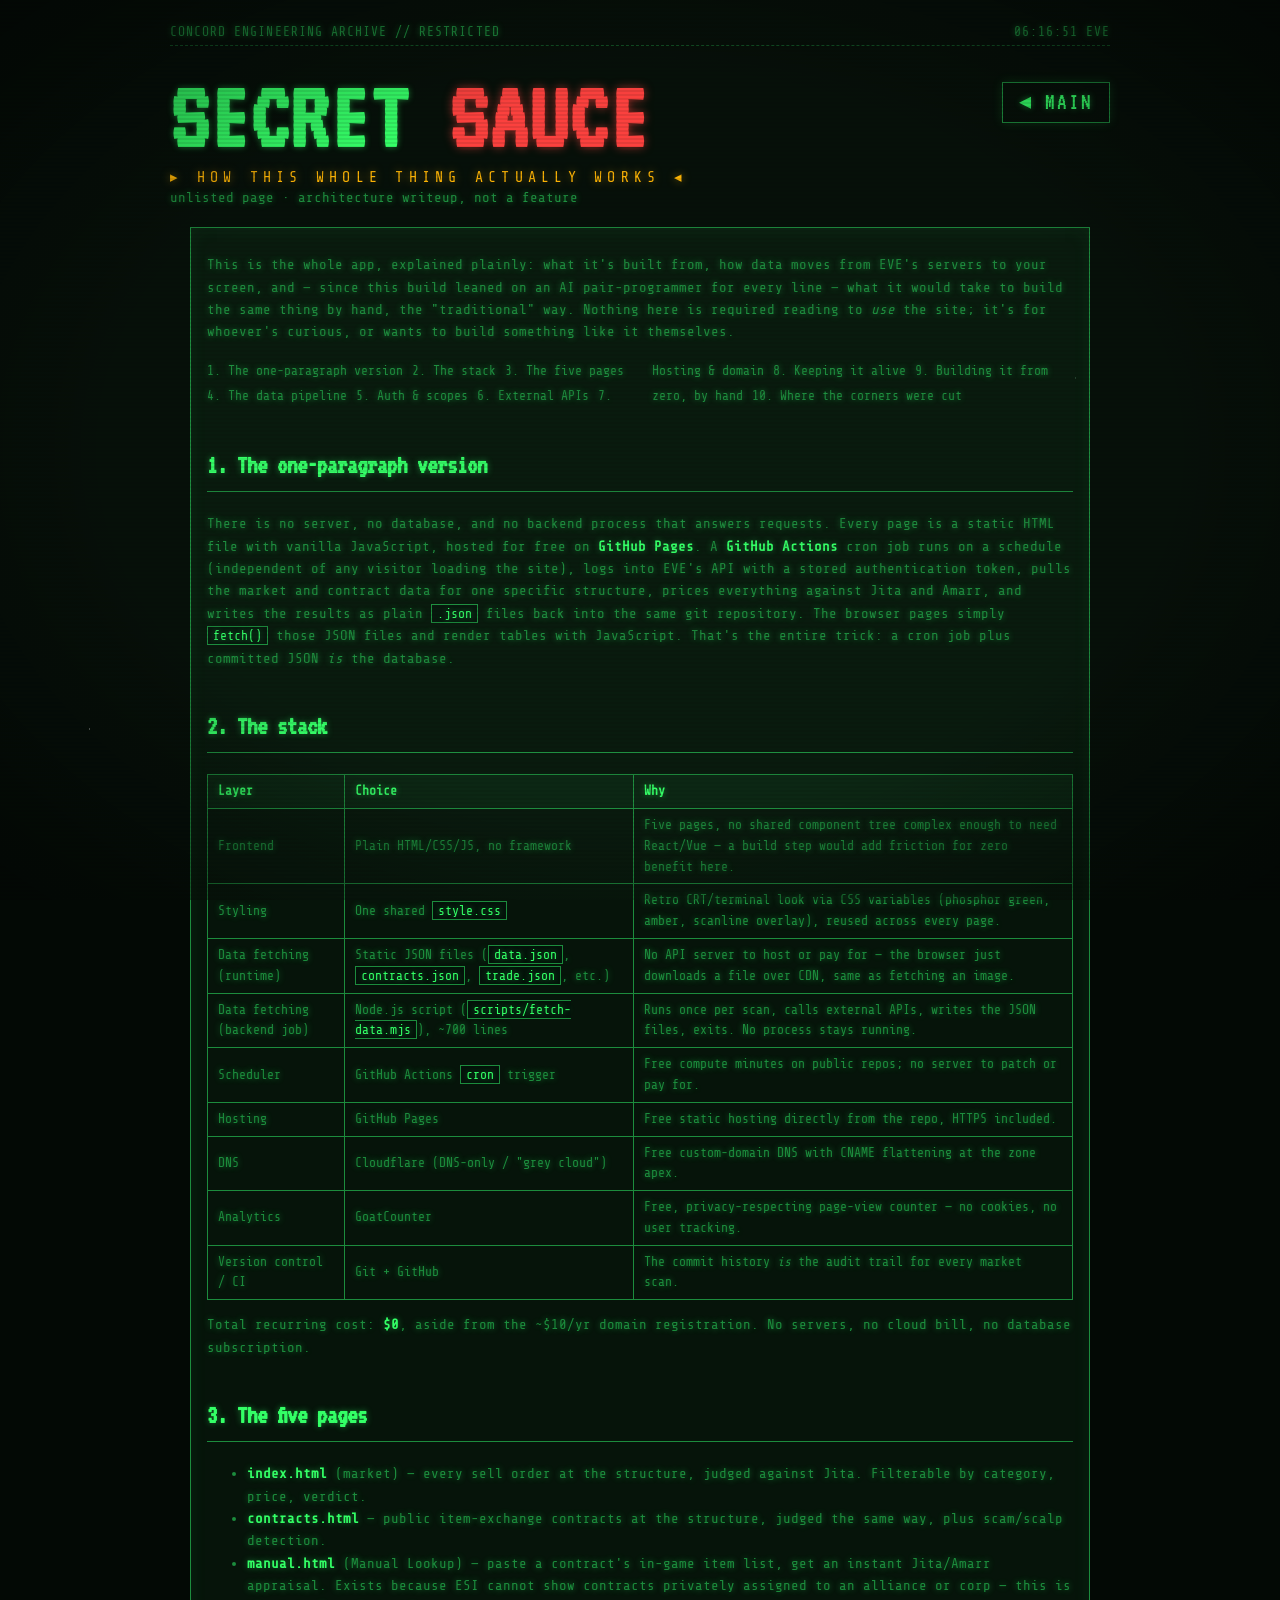
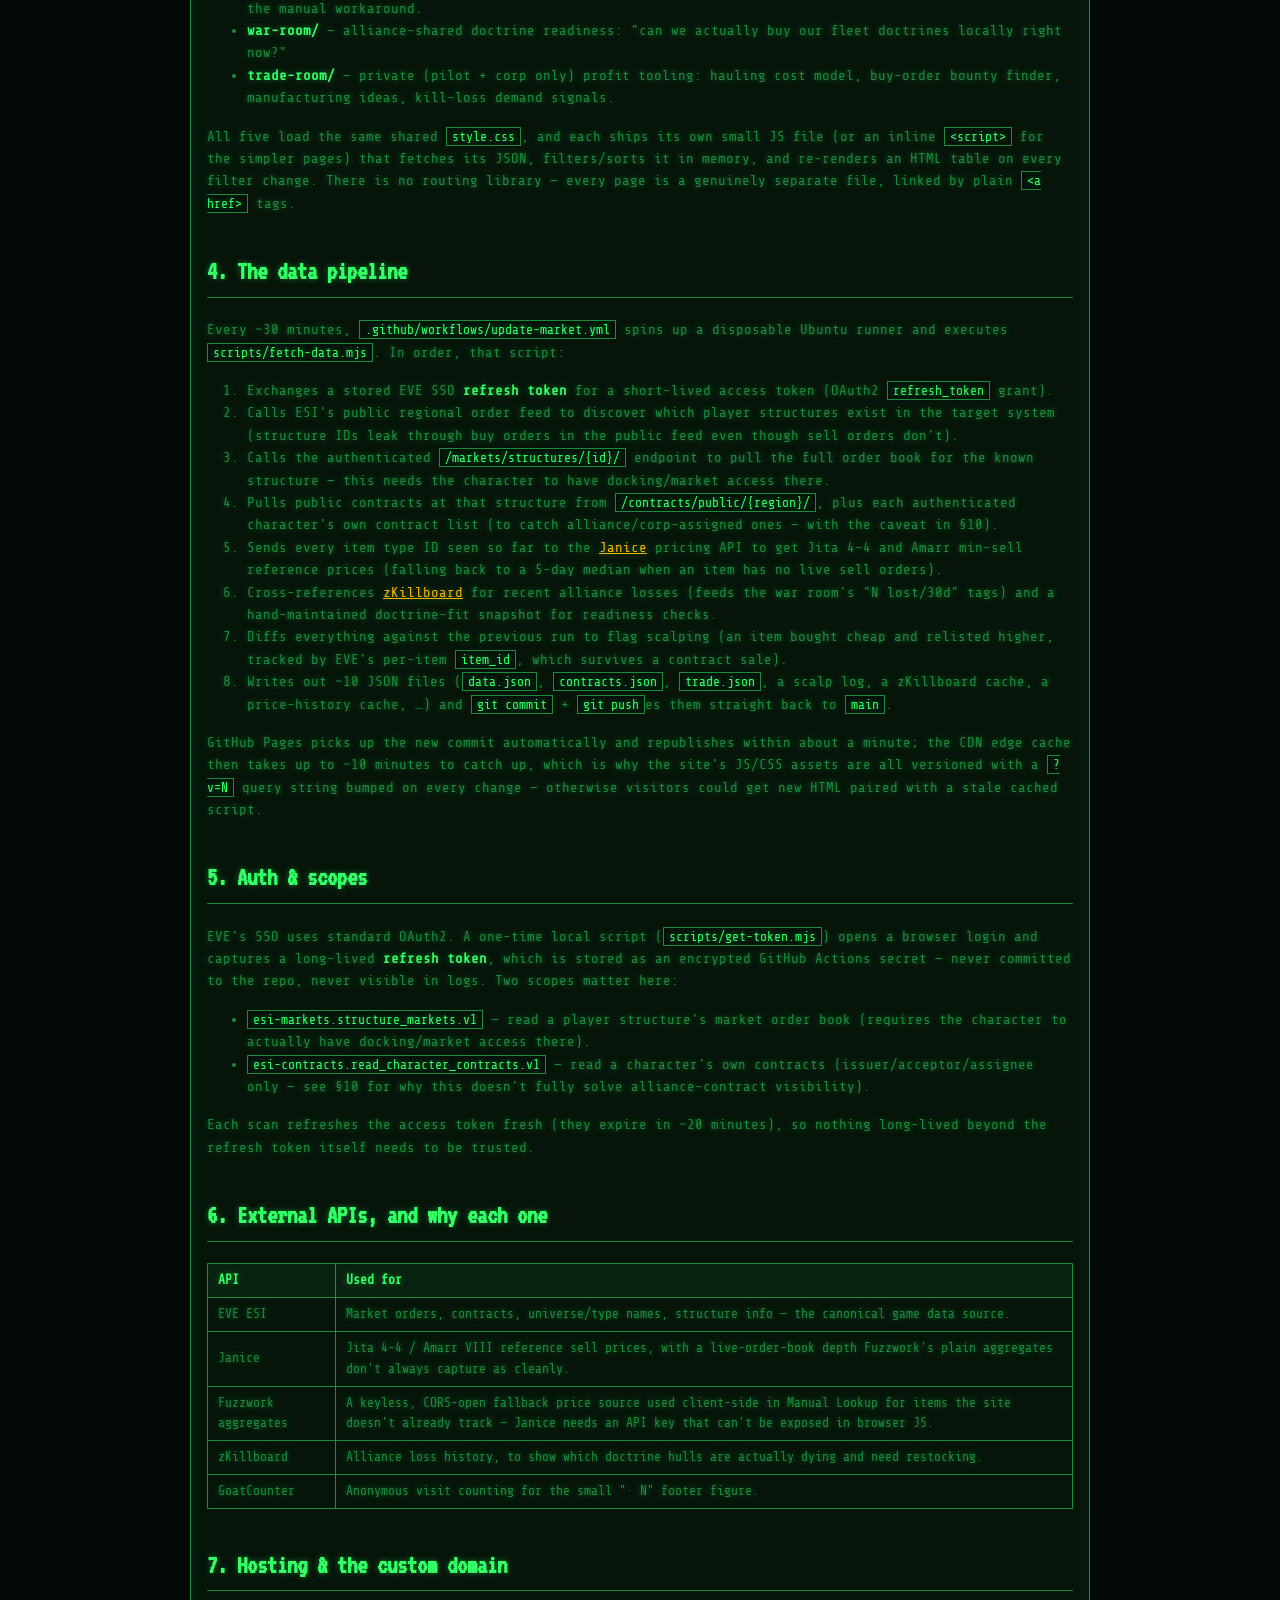
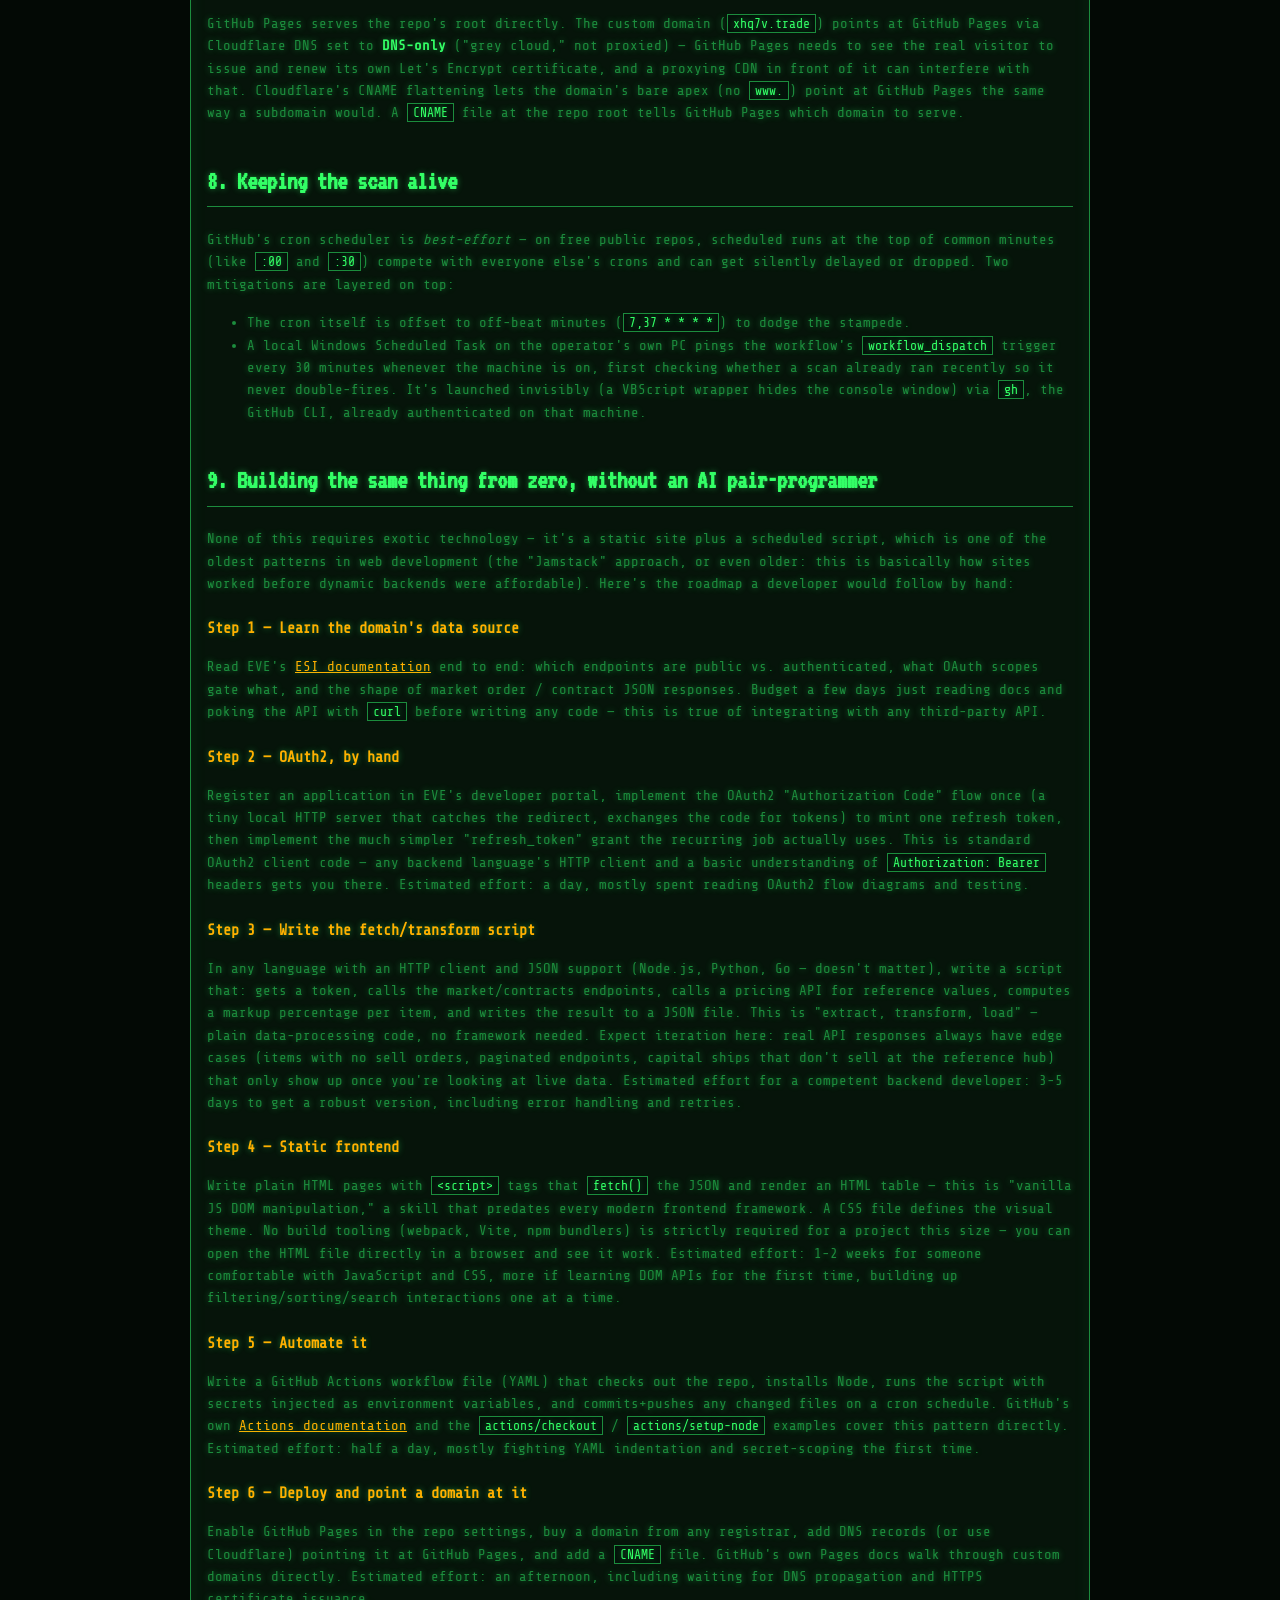
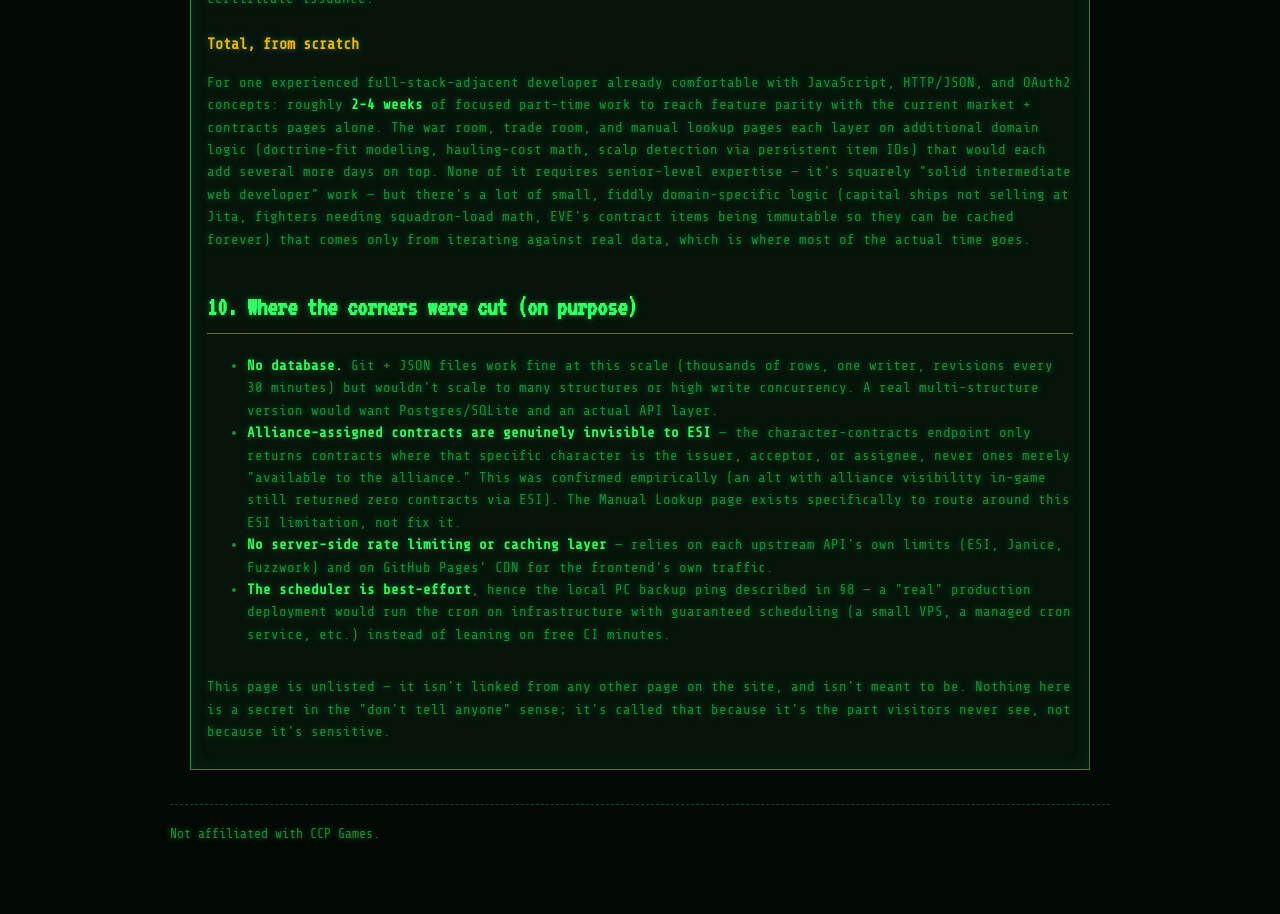
==== secret-sauce/index.html @ 02f1c84c "Add unlisted architecture/build writeup at /secret-sauce/ Co-Authored-By: Claude Sonnet 5 <noreply@a" ====
<!DOCTYPE html>
<html lang="en">
<head>
  <meta charset="UTF-8">
  <meta name="viewport" content="width=device-width, initial-scale=1.0">
  <title>WHO IS BEING AN ASSHOLE? — SECRET SAUCE</title>
  <link rel="icon" href="data:image/svg+xml,<svg xmlns='http://www.w3.org/2000/svg' viewBox='0 0 100 100'><text y='.9em' font-size='90'>💢</text></svg>">
  <link rel="preconnect" href="https://fonts.googleapis.com">
  <link rel="preconnect" href="https://fonts.gstatic.com" crossorigin>
  <link href="https://fonts.googleapis.com/css2?family=VT323&family=Share+Tech+Mono&display=swap" rel="stylesheet">
  <link rel="stylesheet" href="../style.css?v=26">
  <style>
    .doc { max-width: 900px; margin: 0 auto; line-height: 1.6; }
    .doc h2 {
      font-family: "VT323", monospace; font-size: 26px; color: var(--phosphor);
      border-bottom: 1px solid var(--border); padding-bottom: 4px; margin-top: 36px;
    }
    .doc h3 { color: var(--amber); font-size: 15px; margin-top: 22px; }
    .doc p, .doc li { color: var(--phosphor-dim); font-size: 14px; }
    .doc strong { color: var(--phosphor); }
    .doc code {
      background: #04120a; border: 1px solid var(--border); color: var(--phosphor);
      padding: 1px 5px; font-family: "Share Tech Mono", monospace; font-size: 13px;
    }
    .doc pre {
      background: #04120a; border: 1px solid var(--border); color: var(--phosphor);
      padding: 12px 14px; overflow-x: auto; font-family: "Share Tech Mono", monospace;
      font-size: 12.5px; line-height: 1.5;
    }
    .doc table { width: 100%; border-collapse: collapse; margin: 10px 0; }
    .doc th, .doc td { border: 1px solid var(--border); padding: 6px 10px; font-size: 13px; text-align: left; }
    .doc th { color: var(--phosphor); background: rgba(51,255,102,0.06); }
    .doc td { color: var(--phosphor-dim); }
    .doc a { color: var(--amber); }
    .toc { columns: 2; gap: 24px; }
    .toc a { color: var(--phosphor-dim); text-decoration: none; font-size: 13px; }
    .toc a:hover { color: var(--phosphor); }
    .badge { display: inline-block; border: 1px solid #c86bff; color: #dd9bff; font-size: 11px; padding: 0 5px; margin-left: 8px; }
  </style>
</head>
<body>
  <div class="stars" aria-hidden="true"></div>
  <div class="crt" aria-hidden="true"></div>

  <main class="terminal">
    <header>
      <div class="topline">
        <span>CONCORD ENGINEERING ARCHIVE // RESTRICTED</span>
        <span id="clock">--:--:--</span>
      </div>
      <a class="market-btn nav-btn" href="../index.html" title="Back to the market gouging detector">◂ MAIN</a>
      <h1 class="title">SECRET <span class="red glitch">SAUCE</span></h1>
      <p class="subtitle">▸ HOW THIS WHOLE THING ACTUALLY WORKS ◂</p>
      <p class="tagline">unlisted page · architecture writeup, not a feature</p>
    </header>

    <section class="panel doc">
      <p>This is the whole app, explained plainly: what it's built from, how data
      moves from EVE's servers to your screen, and — since this build leaned on an
      AI pair-programmer for every line — what it would take to build the same
      thing by hand, the "traditional" way. Nothing here is required reading to
      <em>use</em> the site; it's for whoever's curious, or wants to build
      something like it themselves.</p>

      <div class="toc">
        <a href="#overview">1. The one-paragraph version</a>
        <a href="#stack">2. The stack</a>
        <a href="#pages">3. The five pages</a>
        <a href="#pipeline">4. The data pipeline</a>
        <a href="#auth">5. Auth & scopes</a>
        <a href="#apis">6. External APIs</a>
        <a href="#hosting">7. Hosting & domain</a>
        <a href="#reliability">8. Keeping it alive</a>
        <a href="#fromscratch">9. Building it from zero, by hand</a>
        <a href="#limits">10. Where the corners were cut</a>
      </div>

      <h2 id="overview">1. The one-paragraph version</h2>
      <p>There is no server, no database, and no backend process that answers
      requests. Every page is a static HTML file with vanilla JavaScript,
      hosted for free on <strong>GitHub Pages</strong>. A <strong>GitHub
      Actions</strong> cron job runs on a schedule (independent of any visitor
      loading the site), logs into EVE's API with a stored authentication
      token, pulls the market and contract data for one specific structure,
      prices everything against Jita and Amarr, and writes the results as
      plain <code>.json</code> files back into the same git repository. The
      browser pages simply <code>fetch()</code> those JSON files and render
      tables with JavaScript. That's the entire trick: a cron job plus
      committed JSON <em>is</em> the database.</p>

      <h2 id="stack">2. The stack</h2>
      <table>
        <tr><th>Layer</th><th>Choice</th><th>Why</th></tr>
        <tr><td>Frontend</td><td>Plain HTML/CSS/JS, no framework</td><td>Five pages, no shared component tree complex enough to need React/Vue — a build step would add friction for zero benefit here.</td></tr>
        <tr><td>Styling</td><td>One shared <code>style.css</code></td><td>Retro CRT/terminal look via CSS variables (phosphor green, amber, scanline overlay), reused across every page.</td></tr>
        <tr><td>Data fetching (runtime)</td><td>Static JSON files (<code>data.json</code>, <code>contracts.json</code>, <code>trade.json</code>, etc.)</td><td>No API server to host or pay for — the browser just downloads a file over CDN, same as fetching an image.</td></tr>
        <tr><td>Data fetching (backend job)</td><td>Node.js script (<code>scripts/fetch-data.mjs</code>), ~700 lines</td><td>Runs once per scan, calls external APIs, writes the JSON files, exits. No process stays running.</td></tr>
        <tr><td>Scheduler</td><td>GitHub Actions <code>cron</code> trigger</td><td>Free compute minutes on public repos; no server to patch or pay for.</td></tr>
        <tr><td>Hosting</td><td>GitHub Pages</td><td>Free static hosting directly from the repo, HTTPS included.</td></tr>
        <tr><td>DNS</td><td>Cloudflare (DNS-only / "grey cloud")</td><td>Free custom-domain DNS with CNAME flattening at the zone apex.</td></tr>
        <tr><td>Analytics</td><td>GoatCounter</td><td>Free, privacy-respecting page-view counter — no cookies, no user tracking.</td></tr>
        <tr><td>Version control / CI</td><td>Git + GitHub</td><td>The commit history <em>is</em> the audit trail for every market scan.</td></tr>
      </table>
      <p>Total recurring cost: <strong>$0</strong>, aside from the ~$10/yr domain
      registration. No servers, no cloud bill, no database subscription.</p>

      <h2 id="pages">3. The five pages</h2>
      <ul>
        <li><strong>index.html</strong> (market) — every sell order at the
        structure, judged against Jita. Filterable by category, price, verdict.</li>
        <li><strong>contracts.html</strong> — public item-exchange contracts at
        the structure, judged the same way, plus scam/scalp detection.</li>
        <li><strong>manual.html</strong> (Manual Lookup) — paste a contract's
        in-game item list, get an instant Jita/Amarr appraisal. Exists because
        ESI cannot show contracts privately assigned to an alliance or corp —
        this is the manual workaround.</li>
        <li><strong>war-room/</strong> — alliance-shared doctrine readiness:
        "can we actually buy our fleet doctrines locally right now?"</li>
        <li><strong>trade-room/</strong> — private (pilot + corp only) profit
        tooling: hauling cost model, buy-order bounty finder, manufacturing
        ideas, kill-loss demand signals.</li>
      </ul>
      <p>All five load the same shared <code>style.css</code>, and each ships
      its own small JS file (or an inline <code>&lt;script&gt;</code> for
      the simpler pages) that fetches its JSON, filters/sorts it in memory,
      and re-renders an HTML table on every filter change. There is no
      routing library — every page is a genuinely separate file, linked by
      plain <code>&lt;a href&gt;</code> tags.</p>

      <h2 id="pipeline">4. The data pipeline</h2>
      <p>Every ~30 minutes, <code>.github/workflows/update-market.yml</code>
      spins up a disposable Ubuntu runner and executes
      <code>scripts/fetch-data.mjs</code>. In order, that script:</p>
      <ol>
        <li>Exchanges a stored EVE SSO <strong>refresh token</strong> for a
        short-lived access token (OAuth2 <code>refresh_token</code> grant).</li>
        <li>Calls ESI's public regional order feed to discover which player
        structures exist in the target system (structure IDs leak through
        buy orders in the public feed even though sell orders don't).</li>
        <li>Calls the authenticated <code>/markets/structures/{id}/</code>
        endpoint to pull the full order book for the known structure — this
        needs the character to have docking/market access there.</li>
        <li>Pulls public contracts at that structure from
        <code>/contracts/public/{region}/</code>, plus each authenticated
        character's own contract list (to catch alliance/corp-assigned ones —
        with the caveat in §10).</li>
        <li>Sends every item type ID seen so far to the
        <a href="https://janice.e-351.com/" target="_blank" rel="noopener">Janice</a>
        pricing API to get Jita 4-4 and Amarr min-sell reference prices (falling
        back to a 5-day median when an item has no live sell orders).</li>
        <li>Cross-references <a href="https://zkillboard.com/" target="_blank" rel="noopener">zKillboard</a>
        for recent alliance losses (feeds the war room's "N lost/30d" tags)
        and a hand-maintained doctrine-fit snapshot for readiness checks.</li>
        <li>Diffs everything against the previous run to flag scalping
        (an item bought cheap and relisted higher, tracked by EVE's per-item
        <code>item_id</code>, which survives a contract sale).</li>
        <li>Writes out ~10 JSON files (<code>data.json</code>,
        <code>contracts.json</code>, <code>trade.json</code>, a scalp log, a
        zKillboard cache, a price-history cache, …) and <code>git commit</code>
        + <code>git push</code>es them straight back to <code>main</code>.</li>
      </ol>
      <p>GitHub Pages picks up the new commit automatically and republishes
      within about a minute; the CDN edge cache then takes up to ~10 minutes
      to catch up, which is why the site's JS/CSS assets are all versioned
      with a <code>?v=N</code> query string bumped on every change — otherwise
      visitors could get new HTML paired with a stale cached script.</p>

      <h2 id="auth">5. Auth & scopes</h2>
      <p>EVE's SSO uses standard OAuth2. A one-time local script
      (<code>scripts/get-token.mjs</code>) opens a browser login and captures
      a long-lived <strong>refresh token</strong>, which is stored as an
      encrypted GitHub Actions secret — never committed to the repo, never
      visible in logs. Two scopes matter here:</p>
      <ul>
        <li><code>esi-markets.structure_markets.v1</code> — read a player
        structure's market order book (requires the character to actually
        have docking/market access there).</li>
        <li><code>esi-contracts.read_character_contracts.v1</code> — read a
        character's own contracts (issuer/acceptor/assignee only — see §10 for
        why this doesn't fully solve alliance-contract visibility).</li>
      </ul>
      <p>Each scan refreshes the access token fresh (they expire in ~20
      minutes), so nothing long-lived beyond the refresh token itself needs
      to be trusted.</p>

      <h2 id="apis">6. External APIs, and why each one</h2>
      <table>
        <tr><th>API</th><th>Used for</th></tr>
        <tr><td>EVE ESI</td><td>Market orders, contracts, universe/type names, structure info — the canonical game data source.</td></tr>
        <tr><td>Janice</td><td>Jita 4-4 / Amarr VIII reference sell prices, with a live-order-book depth Fuzzwork's plain aggregates don't always capture as cleanly.</td></tr>
        <tr><td>Fuzzwork aggregates</td><td>A keyless, CORS-open fallback price source used client-side in Manual Lookup for items the site doesn't already track — Janice needs an API key that can't be exposed in browser JS.</td></tr>
        <tr><td>zKillboard</td><td>Alliance loss history, to show which doctrine hulls are actually dying and need restocking.</td></tr>
        <tr><td>GoatCounter</td><td>Anonymous visit counting for the small "· N" footer figure.</td></tr>
      </table>

      <h2 id="hosting">7. Hosting & the custom domain</h2>
      <p>GitHub Pages serves the repo's root directly. The custom domain
      (<code>xhq7v.trade</code>) points at GitHub Pages via Cloudflare DNS
      set to <strong>DNS-only</strong> ("grey cloud," not proxied) — GitHub
      Pages needs to see the real visitor to issue and renew its own Let's
      Encrypt certificate, and a proxying CDN in front of it can interfere
      with that. Cloudflare's CNAME flattening lets the domain's bare apex
      (no <code>www.</code>) point at GitHub Pages the same way a subdomain
      would. A <code>CNAME</code> file at the repo root tells GitHub Pages
      which domain to serve.</p>

      <h2 id="reliability">8. Keeping the scan alive</h2>
      <p>GitHub's cron scheduler is <em>best-effort</em> — on free public
      repos, scheduled runs at the top of common minutes (like <code>:00</code>
      and <code>:30</code>) compete with everyone else's crons and can get
      silently delayed or dropped. Two mitigations are layered on top:</p>
      <ul>
        <li>The cron itself is offset to off-beat minutes (<code>7,37 * * * *</code>)
        to dodge the stampede.</li>
        <li>A local Windows Scheduled Task on the operator's own PC pings the
        workflow's <code>workflow_dispatch</code> trigger every 30 minutes
        whenever the machine is on, first checking whether a scan already ran
        recently so it never double-fires. It's launched invisibly (a VBScript
        wrapper hides the console window) via <code>gh</code>, the GitHub CLI,
        already authenticated on that machine.</li>
      </ul>

      <h2 id="fromscratch">9. Building the same thing from zero, without an AI pair-programmer</h2>
      <p>None of this requires exotic technology — it's a static site plus a
      scheduled script, which is one of the oldest patterns in web development
      (the "Jamstack" approach, or even older: this is basically how sites
      worked before dynamic backends were affordable). Here's the roadmap a
      developer would follow by hand:</p>

      <h3>Step 1 — Learn the domain's data source</h3>
      <p>Read EVE's <a href="https://esi.evetech.net/ui/" target="_blank" rel="noopener">ESI documentation</a>
      end to end: which endpoints are public vs. authenticated, what OAuth
      scopes gate what, and the shape of market order / contract JSON
      responses. Budget a few days just reading docs and poking the API with
      <code>curl</code> before writing any code — this is true of integrating
      with any third-party API.</p>

      <h3>Step 2 — OAuth2, by hand</h3>
      <p>Register an application in EVE's developer portal, implement the
      OAuth2 "Authorization Code" flow once (a tiny local HTTP server that
      catches the redirect, exchanges the code for tokens) to mint one
      refresh token, then implement the much simpler "refresh_token" grant
      the recurring job actually uses. This is standard OAuth2 client code —
      any backend language's HTTP client and a basic understanding of
      <code>Authorization: Bearer</code> headers gets you there. Estimated
      effort: a day, mostly spent reading OAuth2 flow diagrams and testing.</p>

      <h3>Step 3 — Write the fetch/transform script</h3>
      <p>In any language with an HTTP client and JSON support (Node.js, Python,
      Go — doesn't matter), write a script that: gets a token, calls the
      market/contracts endpoints, calls a pricing API for reference values,
      computes a markup percentage per item, and writes the result to a JSON
      file. This is "extract, transform, load" — plain data-processing code,
      no framework needed. Expect iteration here: real API responses always
      have edge cases (items with no sell orders, paginated endpoints,
      capital ships that don't sell at the reference hub) that only show up
      once you're looking at live data. Estimated effort for a competent
      backend developer: 3-5 days to get a robust version, including error
      handling and retries.</p>

      <h3>Step 4 — Static frontend</h3>
      <p>Write plain HTML pages with <code>&lt;script&gt;</code> tags that
      <code>fetch()</code> the JSON and render an HTML table — this is
      "vanilla JS DOM manipulation," a skill that predates every modern
      frontend framework. A CSS file defines the visual theme. No build
      tooling (webpack, Vite, npm bundlers) is strictly required for a project
      this size — you can open the HTML file directly in a browser and see
      it work. Estimated effort: 1-2 weeks for someone comfortable with
      JavaScript and CSS, more if learning DOM APIs for the first time,
      building up filtering/sorting/search interactions one at a time.</p>

      <h3>Step 5 — Automate it</h3>
      <p>Write a GitHub Actions workflow file (YAML) that checks out the
      repo, installs Node, runs the script with secrets injected as
      environment variables, and commits+pushes any changed files on a
      cron schedule. GitHub's own
      <a href="https://docs.github.com/en/actions" target="_blank" rel="noopener">Actions documentation</a>
      and the <code>actions/checkout</code> / <code>actions/setup-node</code>
      examples cover this pattern directly. Estimated effort: half a day,
      mostly fighting YAML indentation and secret-scoping the first time.</p>

      <h3>Step 6 — Deploy and point a domain at it</h3>
      <p>Enable GitHub Pages in the repo settings, buy a domain from any
      registrar, add DNS records (or use Cloudflare) pointing it at GitHub
      Pages, and add a <code>CNAME</code> file. GitHub's own Pages docs walk
      through custom domains directly. Estimated effort: an afternoon,
      including waiting for DNS propagation and HTTPS certificate issuance.</p>

      <h3>Total, from scratch</h3>
      <p>For one experienced full-stack-adjacent developer already comfortable
      with JavaScript, HTTP/JSON, and OAuth2 concepts: roughly
      <strong>2-4 weeks</strong> of focused part-time work to reach feature
      parity with the current market + contracts pages alone. The war room,
      trade room, and manual lookup pages each layer on additional domain
      logic (doctrine-fit modeling, hauling-cost math, scalp detection via
      persistent item IDs) that would each add several more days on top. None
      of it requires senior-level expertise — it's squarely "solid intermediate
      web developer" work — but there's a lot of small, fiddly domain-specific
      logic (capital ships not selling at Jita, fighters needing squadron-load
      math, EVE's contract items being immutable so they can be cached
      forever) that comes only from iterating against real data, which is
      where most of the actual time goes.</p>

      <h2 id="limits">10. Where the corners were cut (on purpose)</h2>
      <ul>
        <li><strong>No database.</strong> Git + JSON files work fine at this
        scale (thousands of rows, one writer, revisions every 30 minutes) but
        wouldn't scale to many structures or high write concurrency. A real
        multi-structure version would want Postgres/SQLite and an actual API
        layer.</li>
        <li><strong>Alliance-assigned contracts are genuinely invisible to
        ESI</strong> — the character-contracts endpoint only returns
        contracts where that specific character is the issuer, acceptor, or
        assignee, never ones merely "available to the alliance." This was
        confirmed empirically (an alt with alliance visibility in-game still
        returned zero contracts via ESI). The Manual Lookup page exists
        specifically to route around this ESI limitation, not fix it.</li>
        <li><strong>No server-side rate limiting or caching layer</strong> —
        relies on each upstream API's own limits (ESI, Janice, Fuzzwork) and
        on GitHub Pages' CDN for the frontend's own traffic.</li>
        <li><strong>The scheduler is best-effort</strong>, hence the local
        PC backup ping described in §8 — a "real" production deployment would
        run the cron on infrastructure with guaranteed scheduling (a small VPS,
        a managed cron service, etc.) instead of leaning on free CI minutes.</li>
      </ul>

      <p class="dim small" style="margin-top:30px">This page is unlisted —
      it isn't linked from any other page on the site, and isn't meant to be.
      Nothing here is a secret in the "don't tell anyone" sense; it's called
      that because it's the part visitors never see, not because it's
      sensitive.</p>
    </section>

    <footer>
      <p class="dim small">Not affiliated with CCP Games.</p>
    </footer>
  </main>

  <script>
    function tickClock() {
      document.getElementById("clock").textContent = new Date().toISOString().slice(11, 19) + " EVE";
    }
    setInterval(tickClock, 1000); tickClock();
  </script>
  <script data-goatcounter="https://xhq.goatcounter.com/count" async src="//gc.zgo.at/count.js"></script>
</body>
</html>
---- style.css ----
/* ============ WHO IS BEING AN ASSHOLE? — retro space CRT ============ */

:root {
  --bg: #030905;
  --phosphor: #33ff66;
  --phosphor-dim: #1c8c3d;
  --phosphor-faint: #0e4a20;
  --amber: #ffb000;
  --red: #ff3b3b;
  --panel: rgba(10, 30, 16, 0.55);
  --border: #1c8c3d;
  color-scheme: dark;
}

* { box-sizing: border-box; }

html, body {
  margin: 0;
  padding: 0;
  background: var(--bg);
  color: var(--phosphor);
  font-family: "Share Tech Mono", "Courier New", monospace;
  font-size: 16px;
  min-height: 100%;
}

/* --- starfield --- */
.stars {
  position: fixed;
  inset: 0;
  z-index: 0;
  pointer-events: none;
  background:
    radial-gradient(1px 1px at 12% 22%, #9fffc0 50%, transparent 51%),
    radial-gradient(1px 1px at 68% 8%,  #ffffff 50%, transparent 51%),
    radial-gradient(1.5px 1.5px at 84% 42%, #baffd1 50%, transparent 51%),
    radial-gradient(1px 1px at 32% 66%, #ffffff 50%, transparent 51%),
    radial-gradient(1px 1px at 51% 33%, #9fffc0 50%, transparent 51%),
    radial-gradient(1.5px 1.5px at 7% 81%,  #ffffff 50%, transparent 51%),
    radial-gradient(1px 1px at 91% 74%, #baffd1 50%, transparent 51%),
    radial-gradient(1px 1px at 43% 91%, #ffffff 50%, transparent 51%),
    radial-gradient(1px 1px at 76% 58%, #9fffc0 50%, transparent 51%),
    radial-gradient(1px 1px at 23% 44%, #ffffff 50%, transparent 51%);
  opacity: 0.35;
  animation: twinkle 6s ease-in-out infinite alternate;
}
@keyframes twinkle { from { opacity: 0.2; } to { opacity: 0.45; } }

/* --- CRT overlay: scanlines + vignette + flicker --- */
.crt {
  position: fixed;
  inset: 0;
  z-index: 3;
  pointer-events: none;
  background:
    repeating-linear-gradient(
      to bottom,
      rgba(0, 0, 0, 0)   0px,
      rgba(0, 0, 0, 0)   2px,
      rgba(0, 0, 0, 0.18) 3px,
      rgba(0, 0, 0, 0)   4px
    );
}
.crt::after {
  content: "";
  position: absolute;
  inset: 0;
  background: radial-gradient(ellipse at center, transparent 55%, rgba(0, 0, 0, 0.55) 100%);
}
.crt::before {
  content: "";
  position: absolute;
  inset: 0;
  background: rgba(120, 255, 170, 0.03);
  animation: flicker 0.12s infinite;
}
@keyframes flicker {
  0%   { opacity: 0.9; }
  50%  { opacity: 0.6; }
  100% { opacity: 0.9; }
}

/* --- layout --- */
.terminal {
  position: relative;
  z-index: 1;
  max-width: 980px;
  margin: 0 auto;
  padding: 24px 20px 60px;
  text-shadow: 0 0 6px rgba(51, 255, 102, 0.45);
}

.topline {
  display: flex;
  justify-content: space-between;
  gap: 12px;
  font-size: 13px;
  color: var(--phosphor-dim);
  border-bottom: 1px dashed var(--phosphor-faint);
  padding-bottom: 6px;
  letter-spacing: 0.08em;
}

.title {
  font-family: "VT323", monospace;
  font-size: clamp(52px, 10vw, 96px);
  line-height: 0.92;
  margin: 28px 0 6px;
  letter-spacing: 0.02em;
  text-transform: uppercase;
}

.red {
  color: var(--red);
  text-shadow: 0 0 10px rgba(255, 59, 59, 0.6);
}

.glitch { animation: glitch 4s infinite; }
@keyframes glitch {
  0%, 93%, 100% { transform: none; opacity: 1; }
  94% { transform: translateX(-2px) skewX(-3deg); opacity: 0.8; }
  95% { transform: translateX(2px); opacity: 1; }
  96% { transform: translateX(-1px) skewX(2deg); opacity: 0.9; }
  97% { transform: none; }
}

.subtitle {
  color: var(--amber);
  letter-spacing: 0.35em;
  font-size: 15px;
  margin: 0 0 4px;
  text-shadow: 0 0 8px rgba(255, 176, 0, 0.5);
}

.tagline {
  color: var(--phosphor-dim);
  margin: 0 0 22px;
  font-size: 14px;
}

.panel {
  border: 1px solid var(--border);
  background: var(--panel);
  padding: 12px 16px;
  margin-bottom: 14px;
  box-shadow: 0 0 18px rgba(51, 255, 102, 0.08) inset;
}

.row { display: flex; align-items: center; gap: 8px; }
.spread { justify-content: space-between; }
.wrap { flex-wrap: wrap; }
.controls { display: inline-flex; align-items: center; gap: 4px; }

input[type="number"] {
  background: #04120a;
  border: 1px solid var(--border);
  color: var(--phosphor);
  font-family: inherit;
  font-size: 16px;
  padding: 4px 6px;
  width: 72px;
  text-align: right;
}
input[type="number"]:focus { outline: 1px solid var(--phosphor); }
input[type="checkbox"] { accent-color: var(--phosphor-dim); }

/* --- filter buttons --- */
.frow {
  display: flex;
  align-items: center;
  flex-wrap: wrap;
  gap: 10px;
  padding: 7px 0;
}
.frow + .frow { border-top: 1px dashed var(--phosphor-faint); }

.flabel {
  font-size: 12px;
  letter-spacing: 0.25em;
  width: 64px;
  flex-shrink: 0;
}

#min-value, #qty-value {
  background: #04120a;
  border: 1px solid var(--border);
  color: var(--phosphor);
  font-family: inherit;
  font-size: 14px;
  padding: 4px 6px;
  width: 110px;
  text-align: right;
}
#qty-value { width: 80px; }
#min-value:focus, #qty-value:focus { outline: 1px solid var(--phosphor); }

.fbtn {
  background: #04120a;
  border: 1px solid var(--border);
  color: var(--phosphor-dim);
  font-family: inherit;
  font-size: 13px;
  letter-spacing: 0.08em;
  padding: 5px 10px;
  cursor: pointer;
  text-shadow: none;
}
.fbtn:hover { color: var(--phosphor); border-color: var(--phosphor); }
.fbtn.on {
  background: var(--phosphor-dim);
  color: #02120a;
  border-color: var(--phosphor);
  font-weight: bold;
  box-shadow: 0 0 10px rgba(51, 255, 102, 0.35);
}
.fbtn.doctrine { border-color: var(--amber); color: var(--amber); }
.fbtn.doctrine:hover { color: #ffd066; border-color: #ffd066; }
.fbtn.doctrine.on {
  background: var(--amber);
  color: #1c1000;
  box-shadow: 0 0 10px rgba(255, 176, 0, 0.45);
}

.fgrid { width: max-content; max-width: 100%; }

header { position: relative; }

.nav-btn {
  position: absolute;
  top: 58px;
  right: 0;
  font-family: "VT323", monospace;
  font-size: 24px;
  line-height: 1;
  padding: 7px 16px 8px;
  text-decoration: none;
  letter-spacing: 0.08em;
  white-space: nowrap;
}

.contracts-btn {
  border: 1px solid var(--amber);
  color: var(--amber);
  text-shadow: 0 0 8px rgba(255, 176, 0, 0.5);
  box-shadow: 0 0 10px rgba(255, 176, 0, 0.2);
}
.contracts-btn:hover {
  background: var(--amber);
  color: #1c1000;
  text-shadow: none;
  box-shadow: 0 0 14px rgba(255, 176, 0, 0.5);
}

.market-btn {
  border: 1px solid var(--phosphor-dim);
  color: var(--phosphor);
  box-shadow: 0 0 10px rgba(51, 255, 102, 0.15);
}
.market-btn:hover {
  background: var(--phosphor-dim);
  color: #02120a;
  text-shadow: none;
}

@media (max-width: 720px) {
  .nav-btn { position: static; display: inline-block; margin-top: 12px; }
}

/* --- status log --- */
.log {
  font-size: 14px;
  color: var(--phosphor-dim);
  margin-bottom: 16px;
  white-space: pre-wrap;
  min-height: 1em;
}
.log .err { color: var(--red); }

.blink { animation: blink 1s steps(1) infinite; }
@keyframes blink { 50% { opacity: 0; } }

td.placeholder {
  text-align: center;
  padding: 34px 12px;
  font-family: "VT323", monospace;
  font-size: 22px;
  letter-spacing: 0.06em;
  color: var(--phosphor);
  text-shadow: 0 0 8px rgba(51, 255, 102, 0.45);
}
tr:hover td.placeholder { background: none; }

#search {
  background: #04120a;
  border: 1px solid var(--border);
  color: var(--phosphor);
  font-family: inherit;
  font-size: 14px;
  margin: 8px 0;
  padding: 5px 10px;
  width: 220px;
  align-self: center;
}
#search:focus { outline: 1px solid var(--phosphor); }

/* --- summary --- */
.summary {
  font-family: "VT323", monospace;
  font-size: 26px;
  margin: 10px 0 14px;
}
.summary .count { color: var(--red); }
.summary .ok { color: var(--phosphor); }

/* --- results table --- */
.tablewrap { overflow-x: auto; border: 1px solid var(--border); }

table {
  width: 100%;
  border-collapse: collapse;
  font-size: 15px;
  min-width: 680px;
}

thead th {
  background: var(--phosphor-faint);
  color: var(--phosphor);
  padding: 8px 10px;
  letter-spacing: 0.1em;
  font-weight: normal;
  text-align: right;
  border-bottom: 1px solid var(--border);
}
th.sortable { cursor: pointer; user-select: none; white-space: nowrap; }
th.sortable:hover { background: var(--phosphor-dim); color: #02120a; }
th.sortable .arrow { color: var(--amber); }

.galtag {
  color: var(--amber);
  font-size: 11px;
  border: 1px solid var(--amber);
  padding: 0 3px;
  letter-spacing: 0.06em;
}
.galclick { cursor: pointer; }
.galclick:hover { background: var(--amber); color: #1c1000; }

.abytag {
  color: #c86bff;
  font-size: 11px;
  border: 1px solid #c86bff;
  padding: 0 3px;
  letter-spacing: 0.06em;
  text-shadow: 0 0 6px rgba(200, 107, 255, 0.5);
}

.scalptag {
  color: var(--red);
  font-size: 11px;
  border: 1px solid var(--red);
  padding: 0 3px;
  letter-spacing: 0.06em;
  text-shadow: 0 0 6px rgba(255, 59, 59, 0.5);
}
.struct.scalpline { color: var(--red); opacity: 0.85; }
tr.gonerow td { opacity: 0.6; }

.notice {
  border: 1px solid var(--amber);
  background: rgba(255, 176, 0, 0.07);
  color: var(--amber);
  padding: 10px 14px;
  margin-bottom: 14px;
  font-size: 14px;
  line-height: 1.5;
  text-shadow: 0 0 6px rgba(255, 176, 0, 0.35);
}

.fbtn.lookup {
  border-color: #c86bff; color: #dd9bff;
  text-shadow: 0 0 8px rgba(200, 107, 255, 0.7);
  box-shadow: 0 0 8px rgba(200, 107, 255, 0.35);
}
.fbtn.lookup:hover { border-color: #e0b3ff; color: #f0d6ff; }

.fbtn.scalper { border-color: var(--red); color: var(--red); }
.fbtn.scalper:hover { color: #ff7a7a; border-color: #ff7a7a; }
.fbtn.scalper.on {
  background: var(--red);
  color: #1a0404;
  box-shadow: 0 0 10px rgba(255, 59, 59, 0.5);
}

/* Verdict filter buttons light up in their tier's color once chosen */
.vbtn.on[data-v="5"], .vbtn.on[data-v="4"] {
  background: var(--red); border-color: var(--red); color: #1a0404;
  box-shadow: 0 0 10px rgba(255, 59, 59, 0.5);
}
.vbtn.on[data-v="5"] { animation: pulse-red 1.6s ease-in-out infinite; }
.vbtn.on[data-v="3"] {
  background: #ff7a29; border-color: #ff7a29; color: #1a0e02;
  box-shadow: 0 0 10px rgba(255, 122, 41, 0.5);
}
.vbtn.on[data-v="2"] {
  background: #ffd75e; border-color: #ffd75e; color: #1c1400;
  box-shadow: 0 0 10px rgba(255, 215, 94, 0.4);
}
.vbtn.on[data-v="1"] {
  background: var(--amber); border-color: var(--amber); color: #1c1000;
  box-shadow: 0 0 10px rgba(255, 176, 0, 0.4);
}
.vbtn.on[data-v="9"] {
  background: #d8ff6b; border-color: #d8ff6b; color: #141a00;
  box-shadow: 0 0 10px rgba(216, 255, 107, 0.4);
}
th.left, td.left { text-align: left; }
th.num, td.num { text-align: right; font-variant-numeric: tabular-nums; }

tbody td {
  padding: 6px 10px;
  border-bottom: 1px solid rgba(28, 140, 61, 0.25);
}
tbody tr:hover { background: rgba(51, 255, 102, 0.06); }

.verdict { white-space: nowrap; letter-spacing: 0.05em; }
.v0 { color: var(--phosphor); }                  /* honest */
.v1 { color: var(--amber); }                     /* cheeky */
.v2 { color: #ffd75e; }                          /* jerk */
.v3 { color: #ff7a29; }                          /* dick */
.v4 { color: var(--red); font-weight: bold; }    /* asshole */
.v5 { color: var(--red); font-weight: bold; }    /* galactic asshole */
.v6 { color: #6be7ff; }                          /* saint */
.v7 { color: #7dffb0; }                          /* supporter */
.v8 { color: #baffd1; }                          /* local */
.v9 { color: #d8ff6b; }                          /* sus */
.v4 .verdict, tr.tier4 td.markup { text-shadow: 0 0 8px rgba(255, 59, 59, 0.7); }
.v5 .verdict, tr.tier5 td.markup {
  text-shadow: 0 0 12px rgba(255, 59, 59, 0.9);
  animation: pulse-red 1.6s ease-in-out infinite;
}
@keyframes pulse-red { 50% { opacity: 0.55; } }

td.markup { font-weight: bold; }
tr.tier1 td.markup { color: var(--amber); }
tr.tier2 td.markup { color: #ffd75e; }
tr.tier3 td.markup { color: #ff7a29; }
tr.tier4 td.markup, tr.tier5 td.markup { color: var(--red); }
tr.tier6 td.markup { color: #6be7ff; }
tr.tier7 td.markup { color: #7dffb0; }
tr.tier8 td.markup { color: #baffd1; }
tr.tier9 td.markup { color: #d8ff6b; }
tr.tier0 td.markup { color: var(--phosphor); }

.struct { color: var(--phosphor-faint); font-size: 12px; display: block; }
td .itemname { color: inherit; text-decoration: none; }

.dim { color: var(--phosphor-dim); }
.small { font-size: 13px; }
.green { color: var(--phosphor); }
.hidden { display: none; }

a { color: var(--amber); }
a:hover { color: #ffd066; }

footer {
  margin-top: 34px;
  border-top: 1px dashed var(--phosphor-faint);
  padding-top: 8px;
}

.visitors { color: var(--phosphor-dim); }

.credit {
  font-family: "VT323", monospace;
  font-size: 22px;
  color: var(--phosphor);
  margin: 6px 0 10px;
}
.amber {
  color: var(--amber);
  text-shadow: 0 0 8px rgba(255, 176, 0, 0.5);
}

@media (max-width: 640px) {
  .title { margin-top: 18px; }
  .subtitle { letter-spacing: 0.18em; }
}
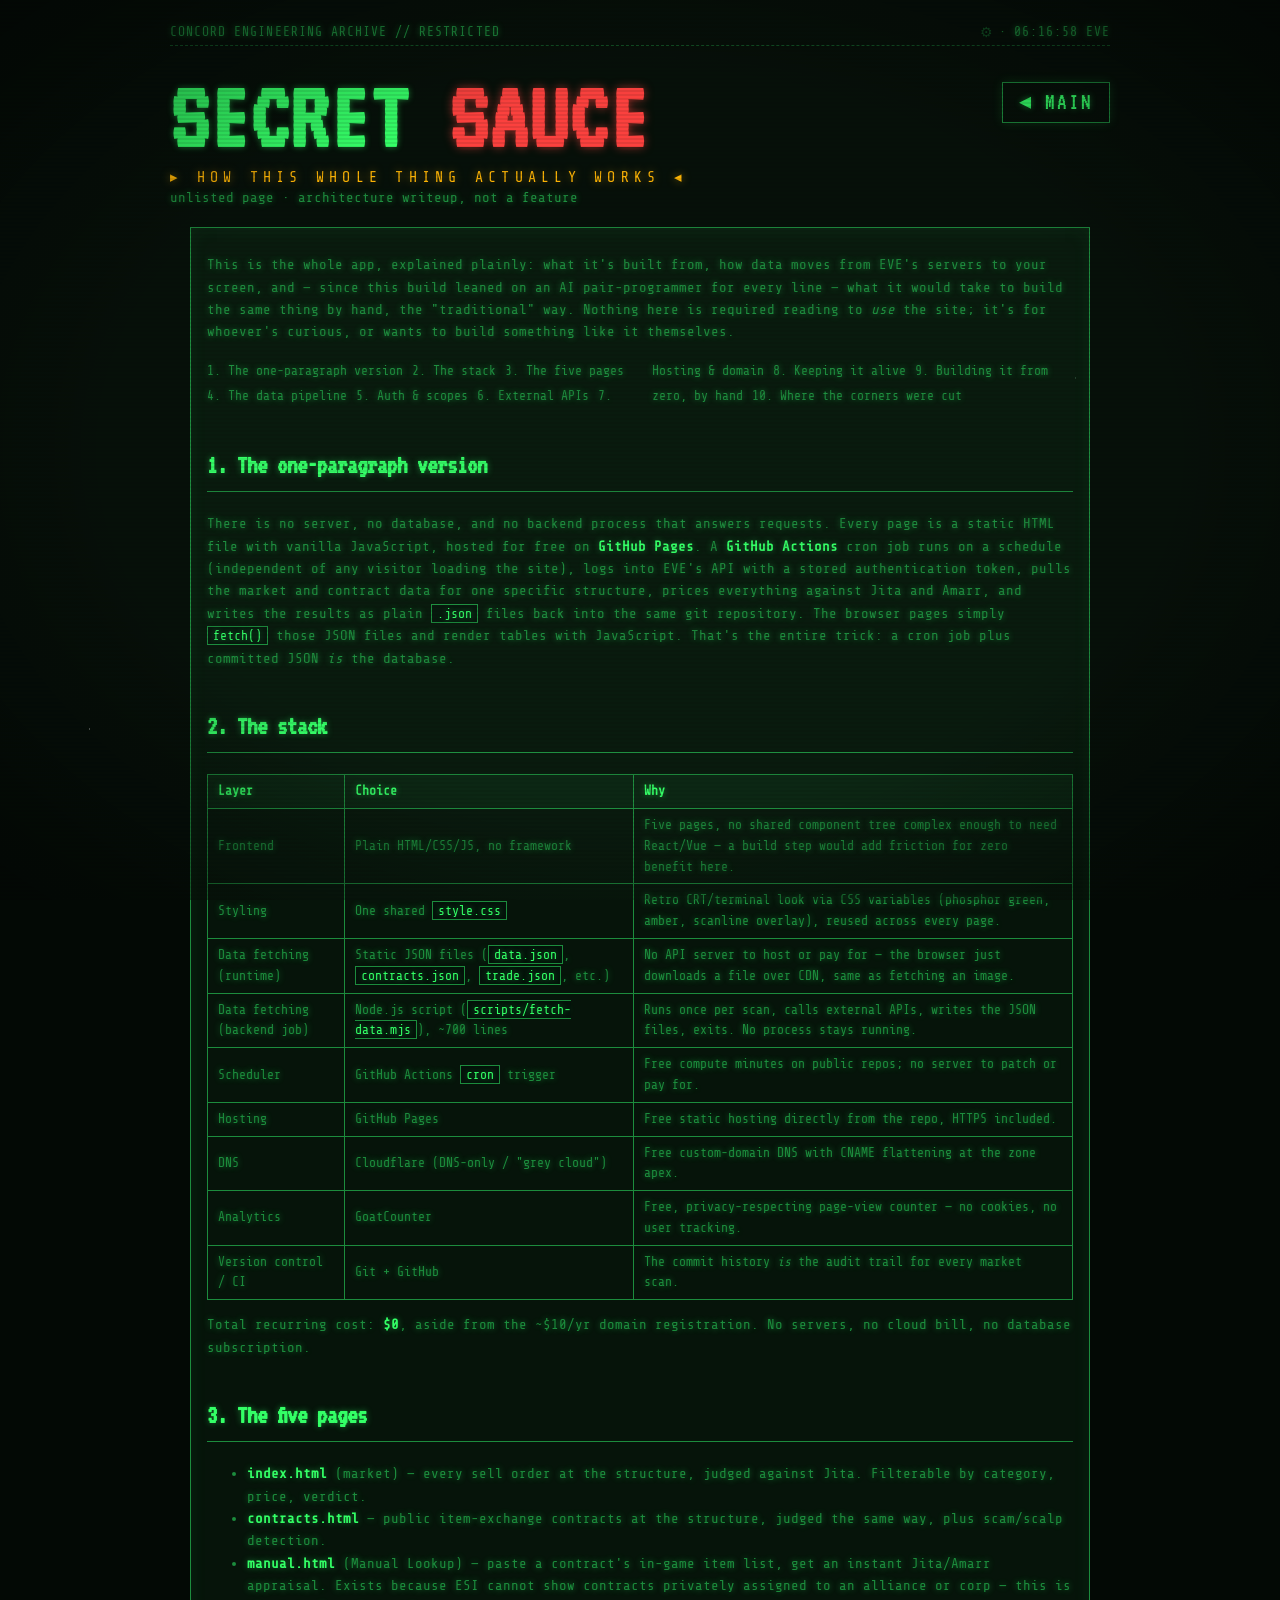
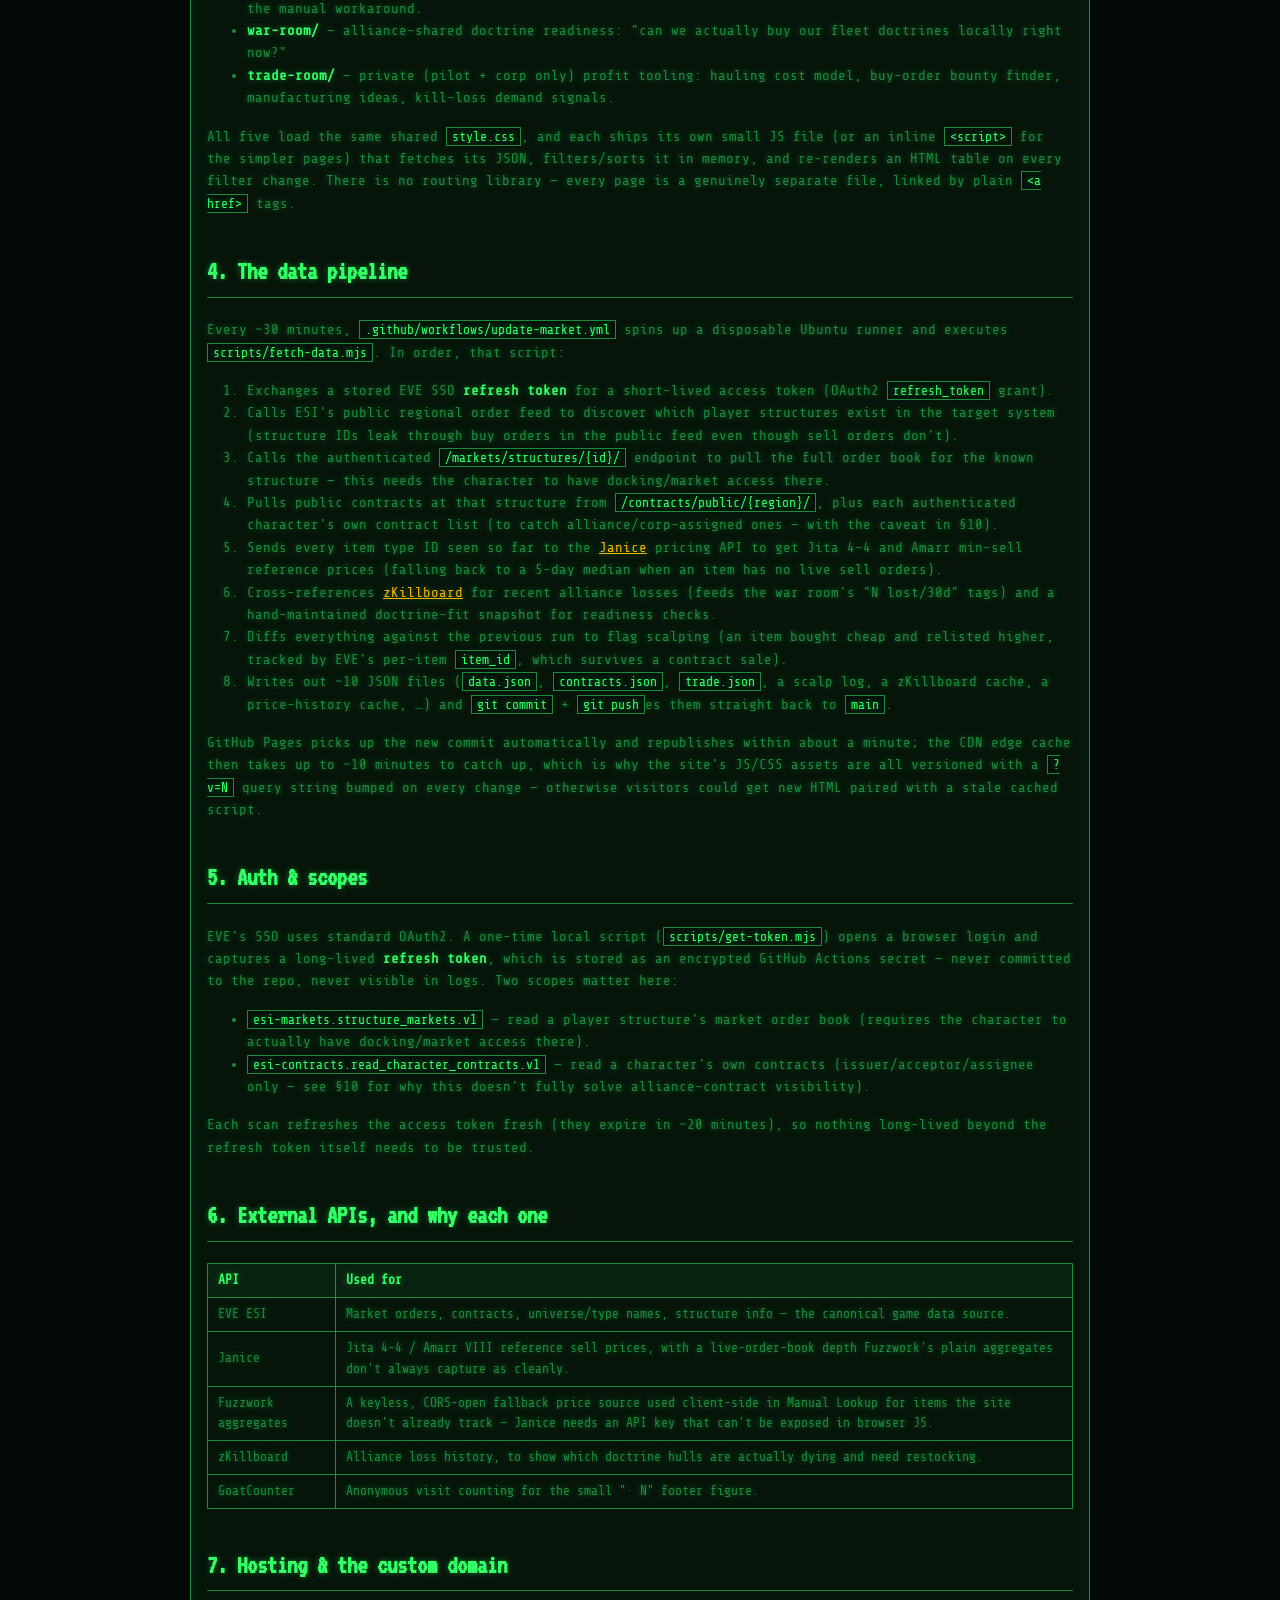
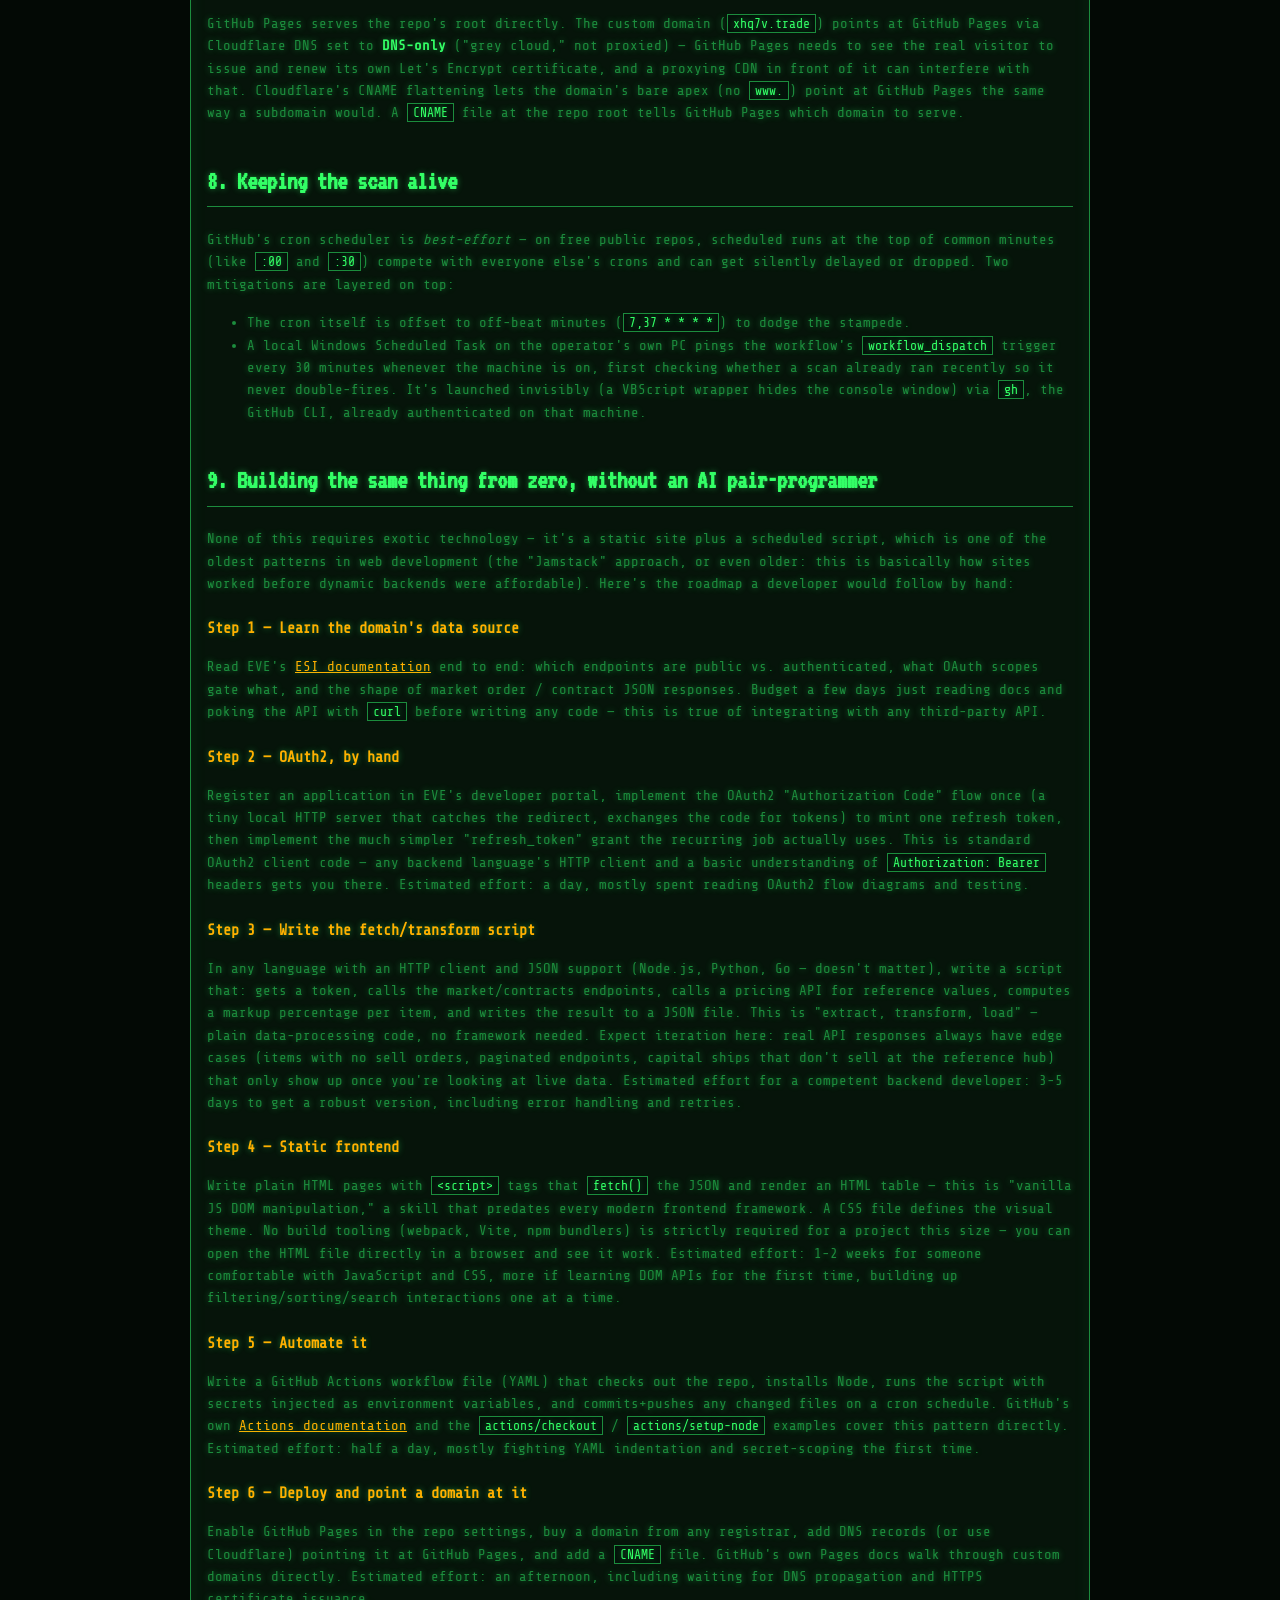
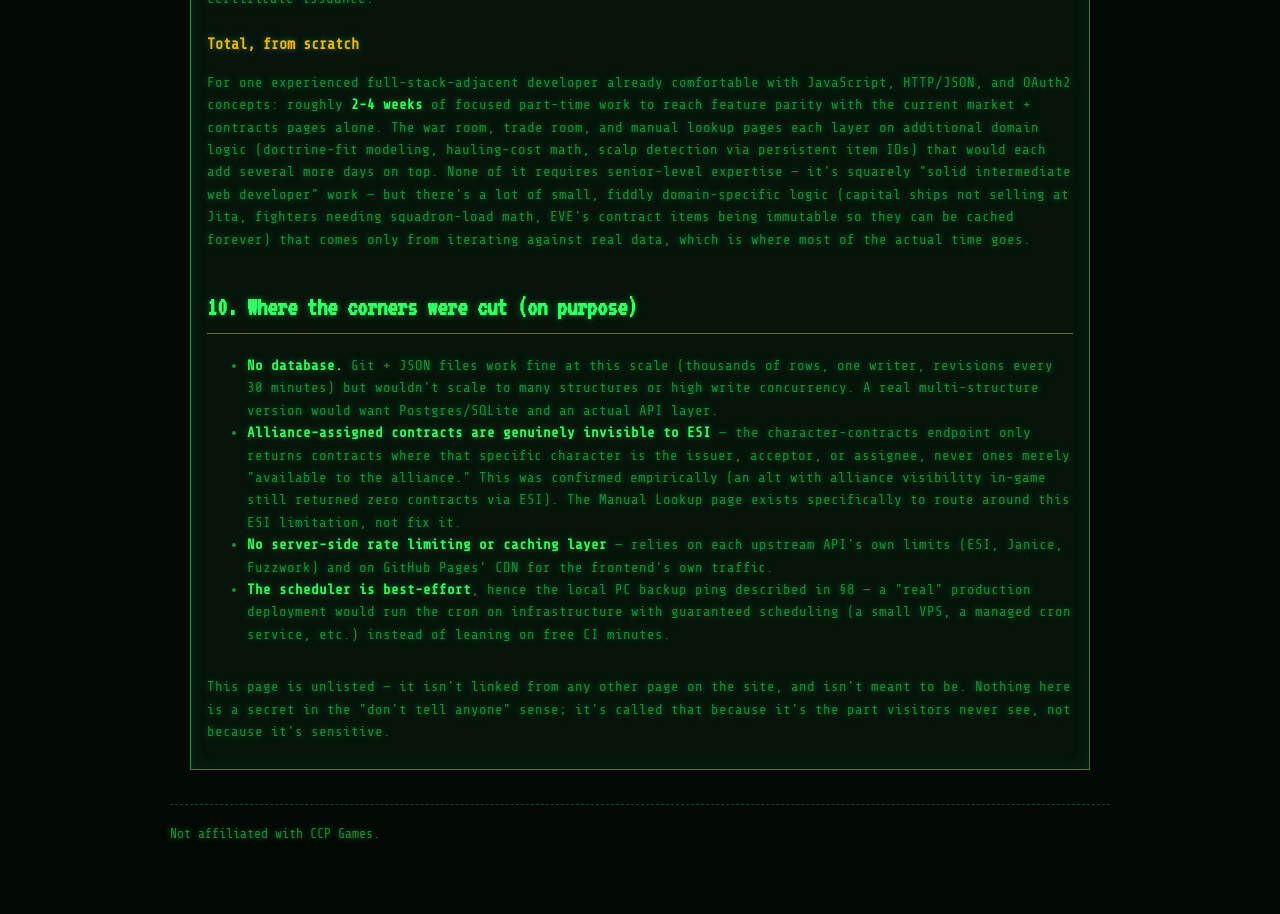
==== commit ed263471: "Add site-wide settings gear icon with a CRT flicker toggle Co-Authored-By: Claude Sonnet 5 <noreply@" ====
--- a/secret-sauce/index.html
+++ b/secret-sauce/index.html
@@ -8,7 +8,7 @@
   <link rel="preconnect" href="https://fonts.googleapis.com">
   <link rel="preconnect" href="https://fonts.gstatic.com" crossorigin>
   <link href="https://fonts.googleapis.com/css2?family=VT323&family=Share+Tech+Mono&display=swap" rel="stylesheet">
-  <link rel="stylesheet" href="../style.css?v=26">
+  <link rel="stylesheet" href="../style.css?v=27">
   <style>
     .doc { max-width: 900px; margin: 0 auto; line-height: 1.6; }
     .doc h2 {
@@ -46,7 +46,7 @@
     <header>
       <div class="topline">
         <span>CONCORD ENGINEERING ARCHIVE // RESTRICTED</span>
-        <span id="clock">--:--:--</span>
+        <span class="clock-wrap"><button id="settings-btn" class="gear-btn" title="Settings" aria-label="Settings">⚙</button><span class="dim">·</span><span id="clock">--:--:--</span></span>
       </div>
       <a class="market-btn nav-btn" href="../index.html" title="Back to the market gouging detector">◂ MAIN</a>
       <h1 class="title">SECRET <span class="red glitch">SAUCE</span></h1>
@@ -343,5 +343,6 @@
     setInterval(tickClock, 1000); tickClock();
   </script>
   <script data-goatcounter="https://xhq.goatcounter.com/count" async src="//gc.zgo.at/count.js"></script>
+  <script src="../settings.js?v=27"></script>
 </body>
 </html>
--- a/style.css
+++ b/style.css
@@ -79,6 +79,43 @@
   50%  { opacity: 0.6; }
   100% { opacity: 0.9; }
 }
+body.no-flicker .crt::before { animation: none; opacity: 0.75; }
+
+/* --- settings gear + popup --- */
+.clock-wrap { display: inline-flex; align-items: center; gap: 6px; }
+.gear-btn {
+  background: none; border: none; padding: 0; cursor: pointer;
+  color: var(--phosphor-faint); font-size: 14px; line-height: 1;
+  transition: color 0.15s, transform 0.15s;
+}
+.gear-btn:hover { color: var(--phosphor-dim); transform: rotate(25deg); }
+
+.settings-overlay {
+  position: fixed; inset: 0; z-index: 50;
+  background: rgba(2, 10, 6, 0.75);
+  display: flex; align-items: center; justify-content: center;
+}
+.settings-overlay.hidden { display: none; }
+.settings-panel {
+  position: relative;
+  border: 1px solid var(--border); background: #04120a;
+  box-shadow: 0 0 24px rgba(51, 255, 102, 0.15);
+  padding: 20px 26px; min-width: 260px;
+}
+.settings-panel h2 {
+  font-family: "VT323", monospace; font-size: 20px; color: var(--phosphor);
+  letter-spacing: 0.08em; margin: 0 0 16px;
+}
+.settings-close {
+  position: absolute; top: 8px; right: 10px;
+  background: none; border: none; cursor: pointer;
+  color: var(--phosphor-dim); font-size: 15px;
+}
+.settings-close:hover { color: var(--phosphor); }
+.settings-row {
+  display: flex; align-items: center; gap: 8px;
+  font-size: 14px; color: var(--phosphor-dim); cursor: pointer;
+}
 
 /* --- layout --- */
 .terminal {
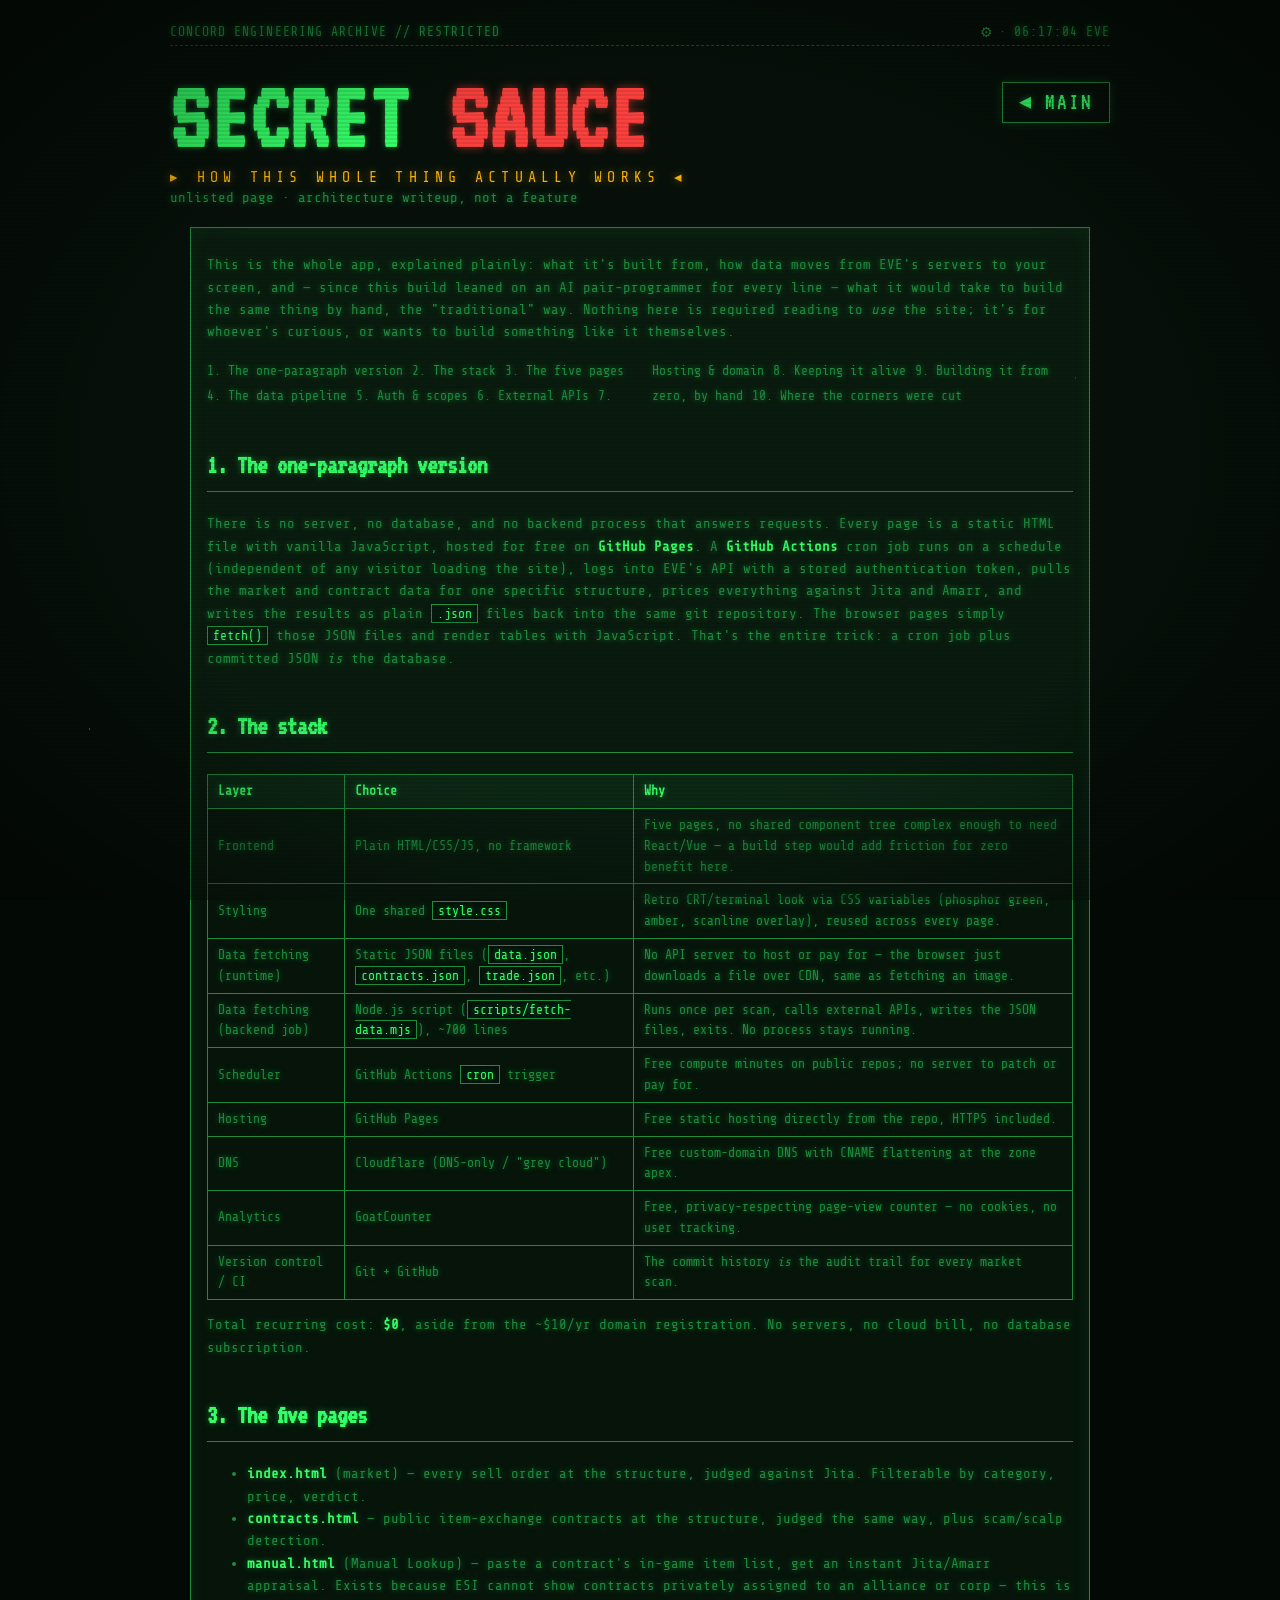
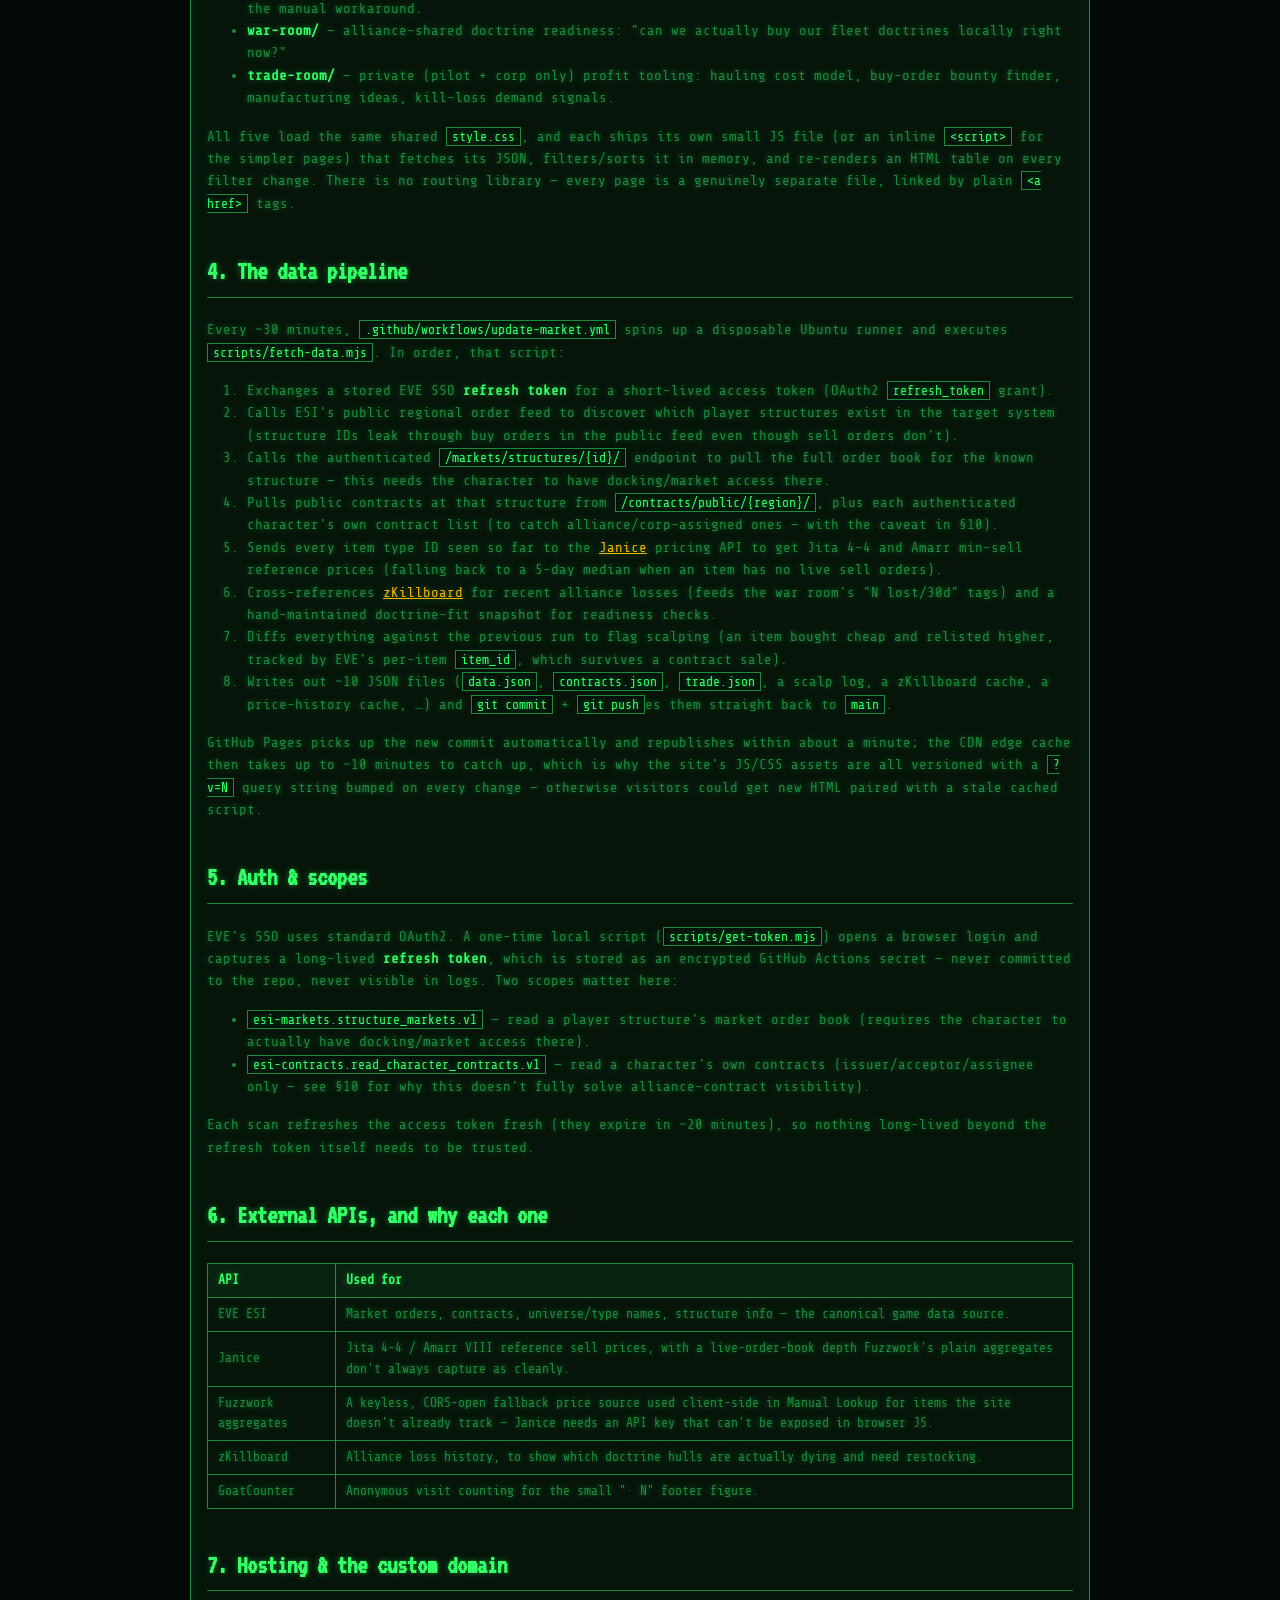
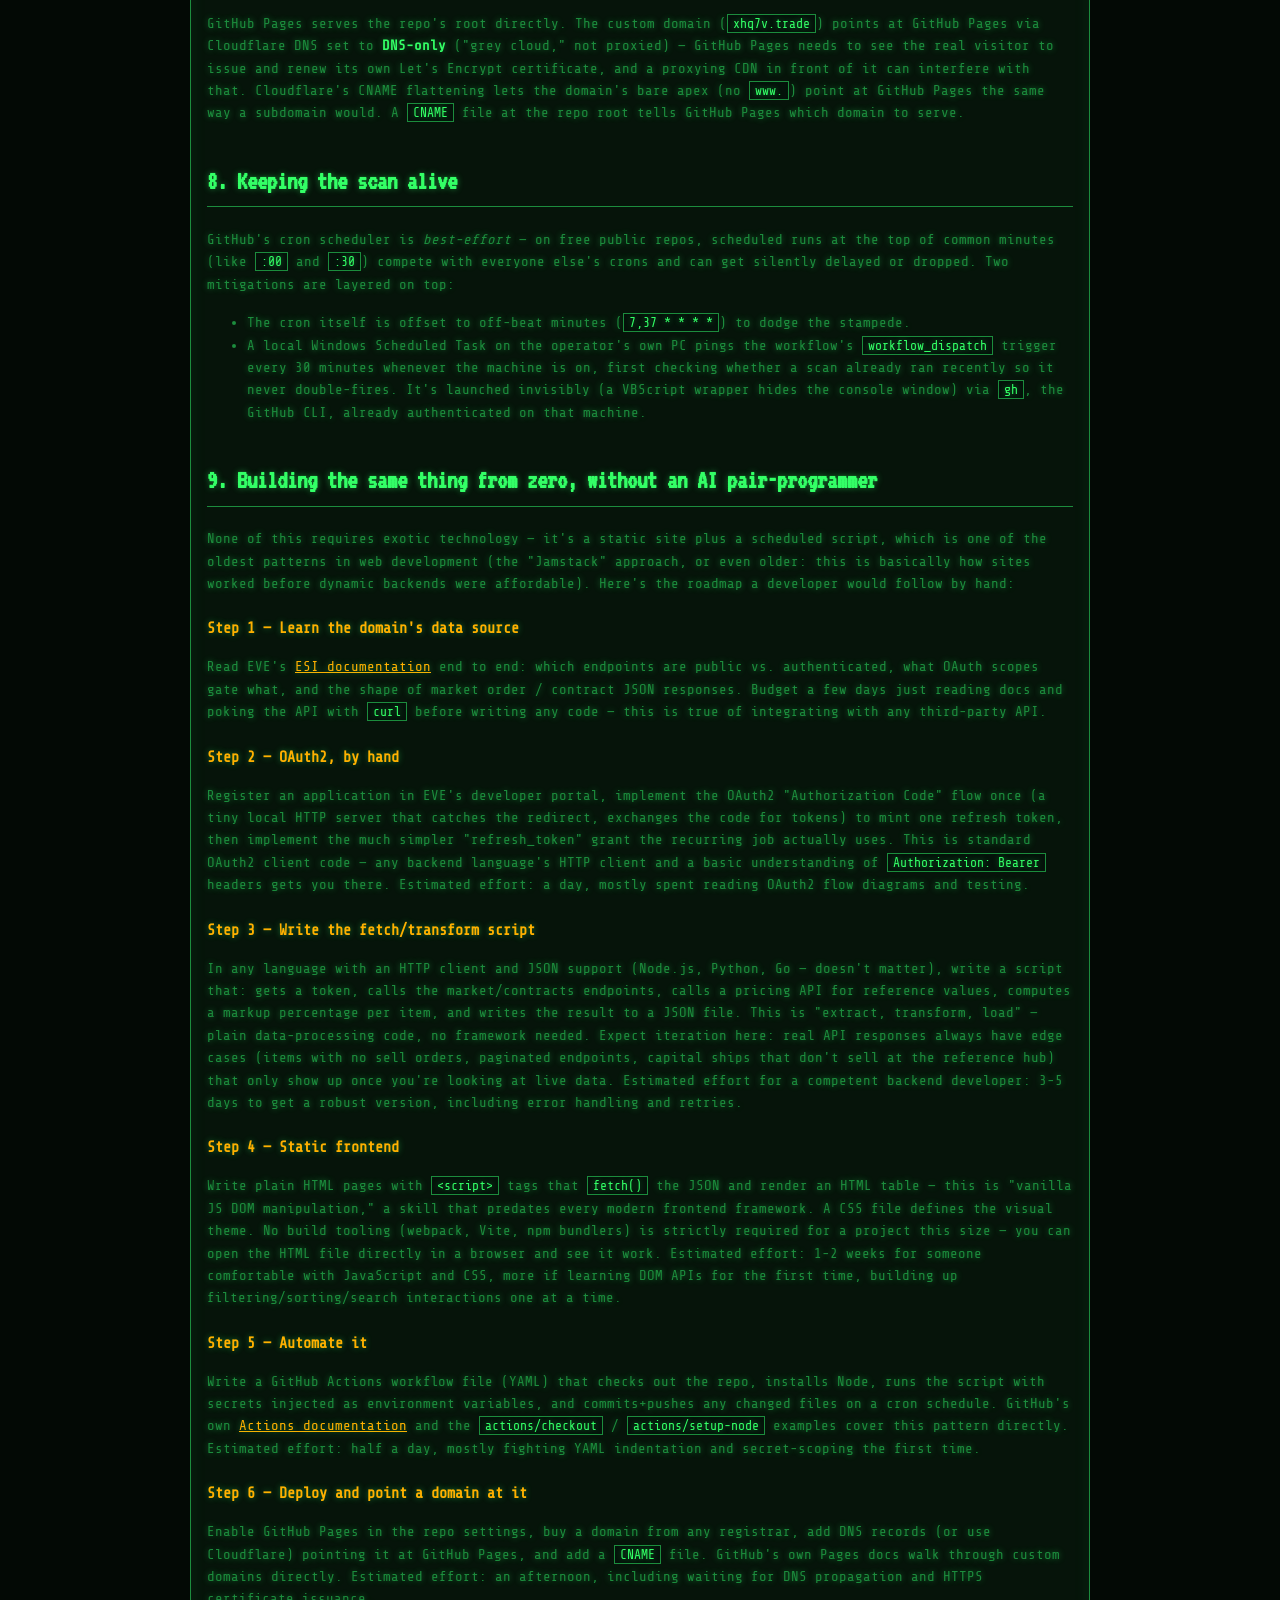
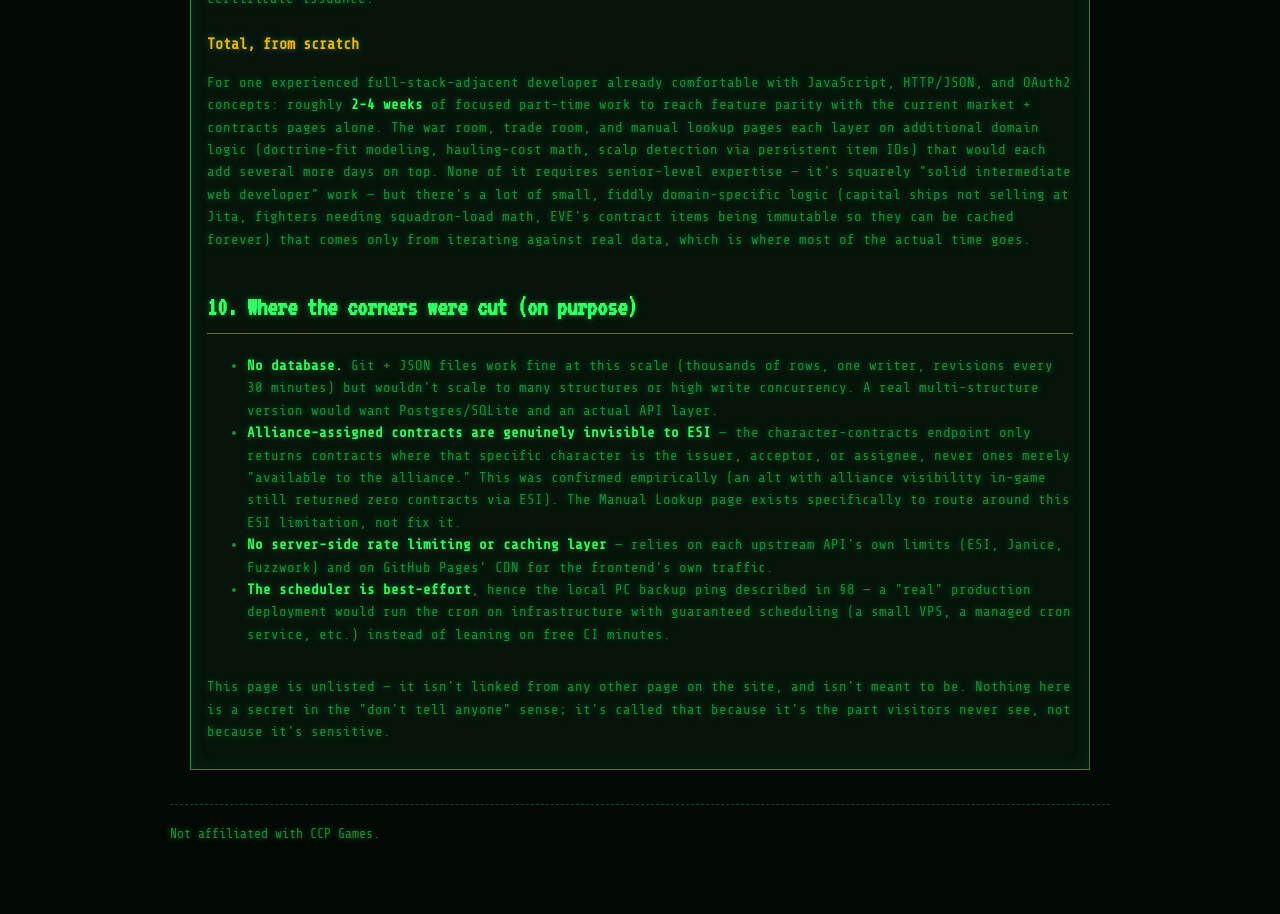
==== commit 8303a6f6: "Brighten the settings gear icon slightly Co-Authored-By: Claude Sonnet 5 <noreply@anthropic.com>" ====
--- a/secret-sauce/index.html
+++ b/secret-sauce/index.html
@@ -8,7 +8,7 @@
   <link rel="preconnect" href="https://fonts.googleapis.com">
   <link rel="preconnect" href="https://fonts.gstatic.com" crossorigin>
   <link href="https://fonts.googleapis.com/css2?family=VT323&family=Share+Tech+Mono&display=swap" rel="stylesheet">
-  <link rel="stylesheet" href="../style.css?v=27">
+  <link rel="stylesheet" href="../style.css?v=28">
   <style>
     .doc { max-width: 900px; margin: 0 auto; line-height: 1.6; }
     .doc h2 {
@@ -343,6 +343,6 @@
     setInterval(tickClock, 1000); tickClock();
   </script>
   <script data-goatcounter="https://xhq.goatcounter.com/count" async src="//gc.zgo.at/count.js"></script>
-  <script src="../settings.js?v=27"></script>
+  <script src="../settings.js?v=28"></script>
 </body>
 </html>
--- a/style.css
+++ b/style.css
@@ -85,10 +85,10 @@
 .clock-wrap { display: inline-flex; align-items: center; gap: 6px; }
 .gear-btn {
   background: none; border: none; padding: 0; cursor: pointer;
-  color: var(--phosphor-faint); font-size: 14px; line-height: 1;
+  color: var(--phosphor-dim); font-size: 14px; line-height: 1;
   transition: color 0.15s, transform 0.15s;
 }
-.gear-btn:hover { color: var(--phosphor-dim); transform: rotate(25deg); }
+.gear-btn:hover { color: var(--phosphor); transform: rotate(25deg); }
 
 .settings-overlay {
   position: fixed; inset: 0; z-index: 50;
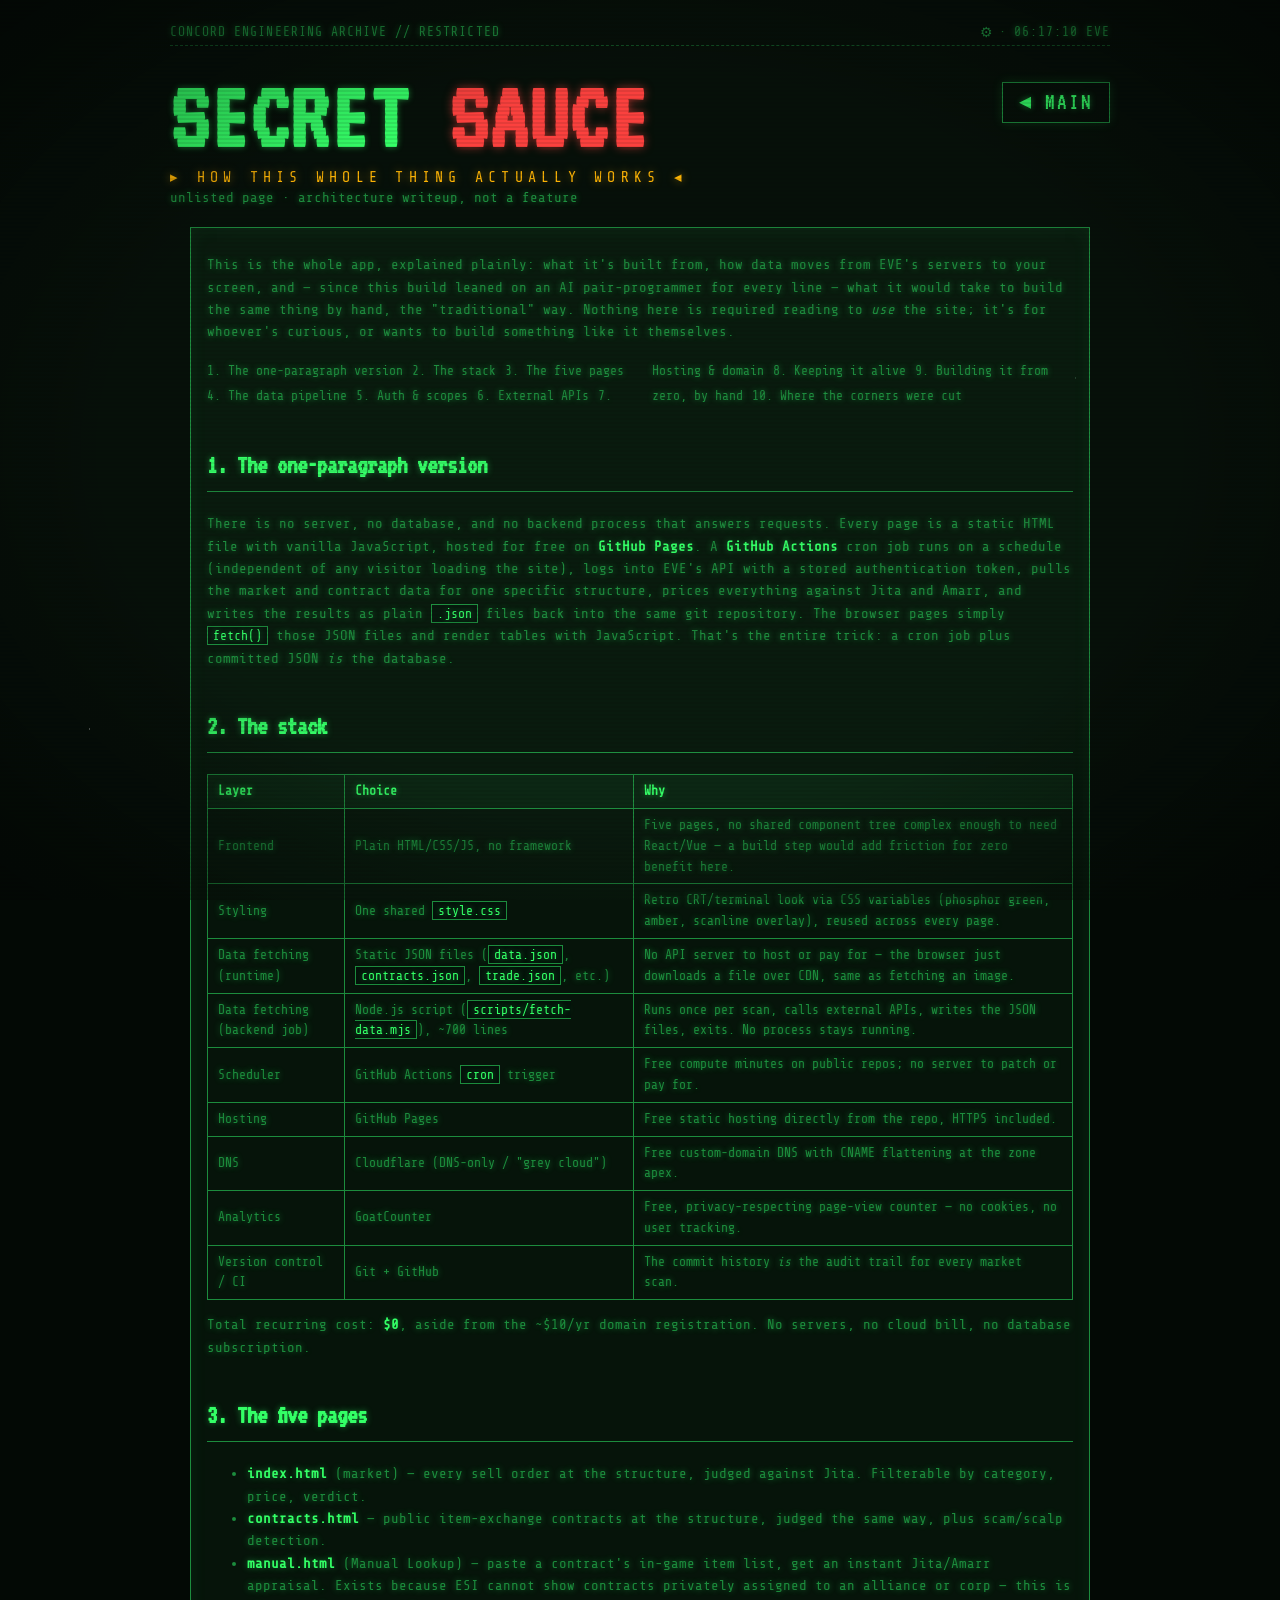
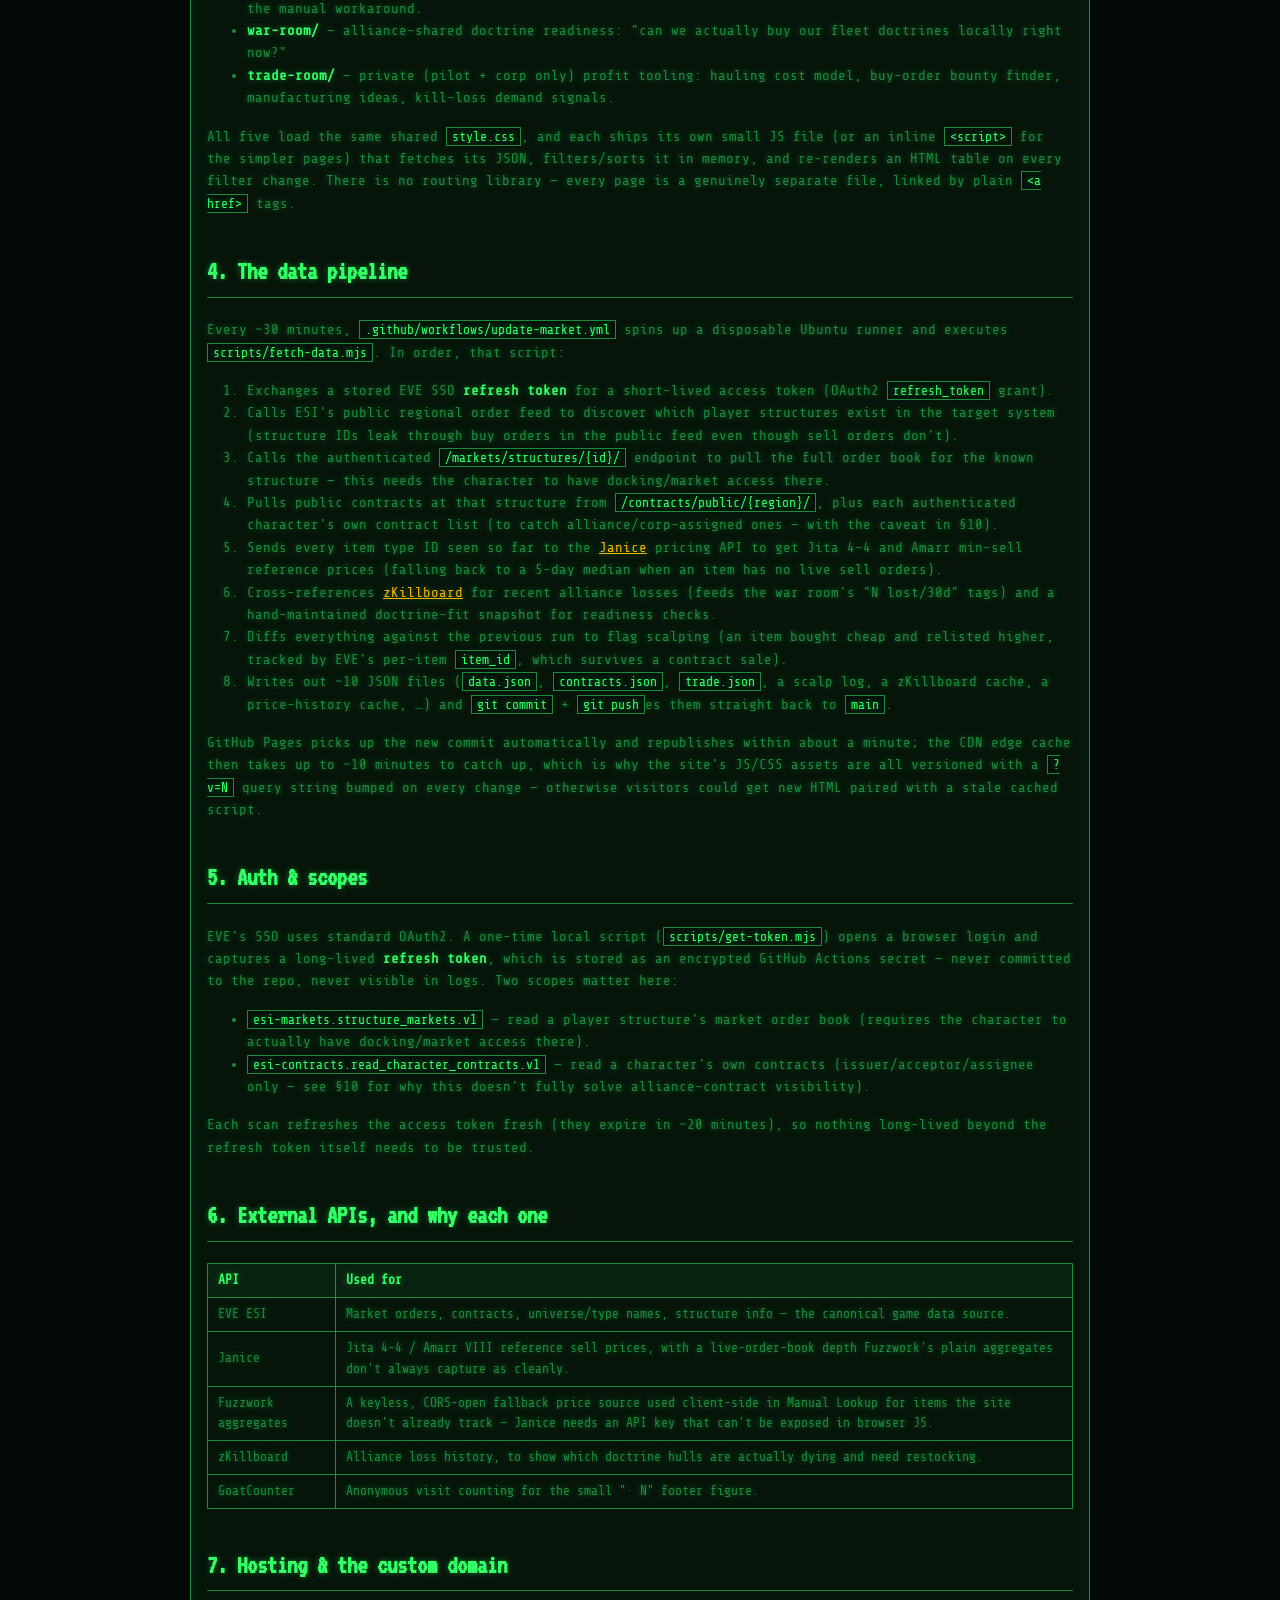
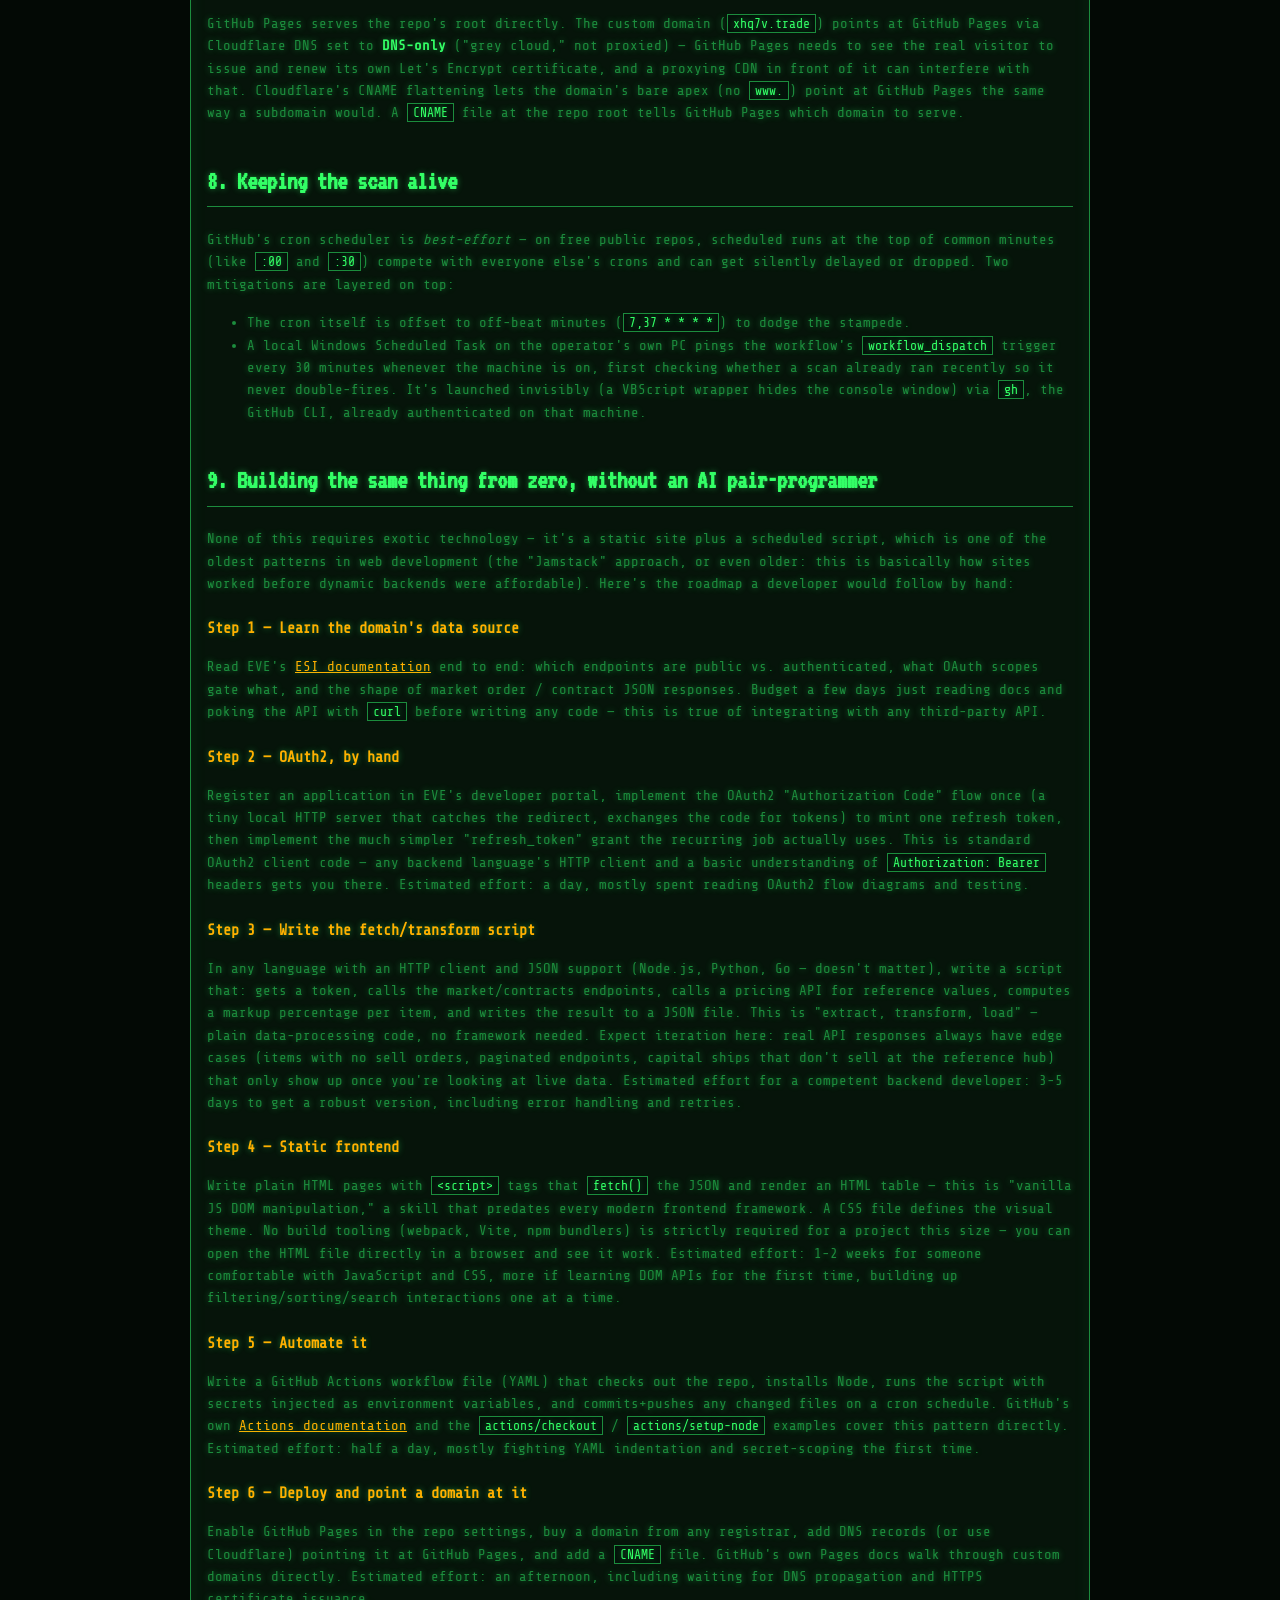
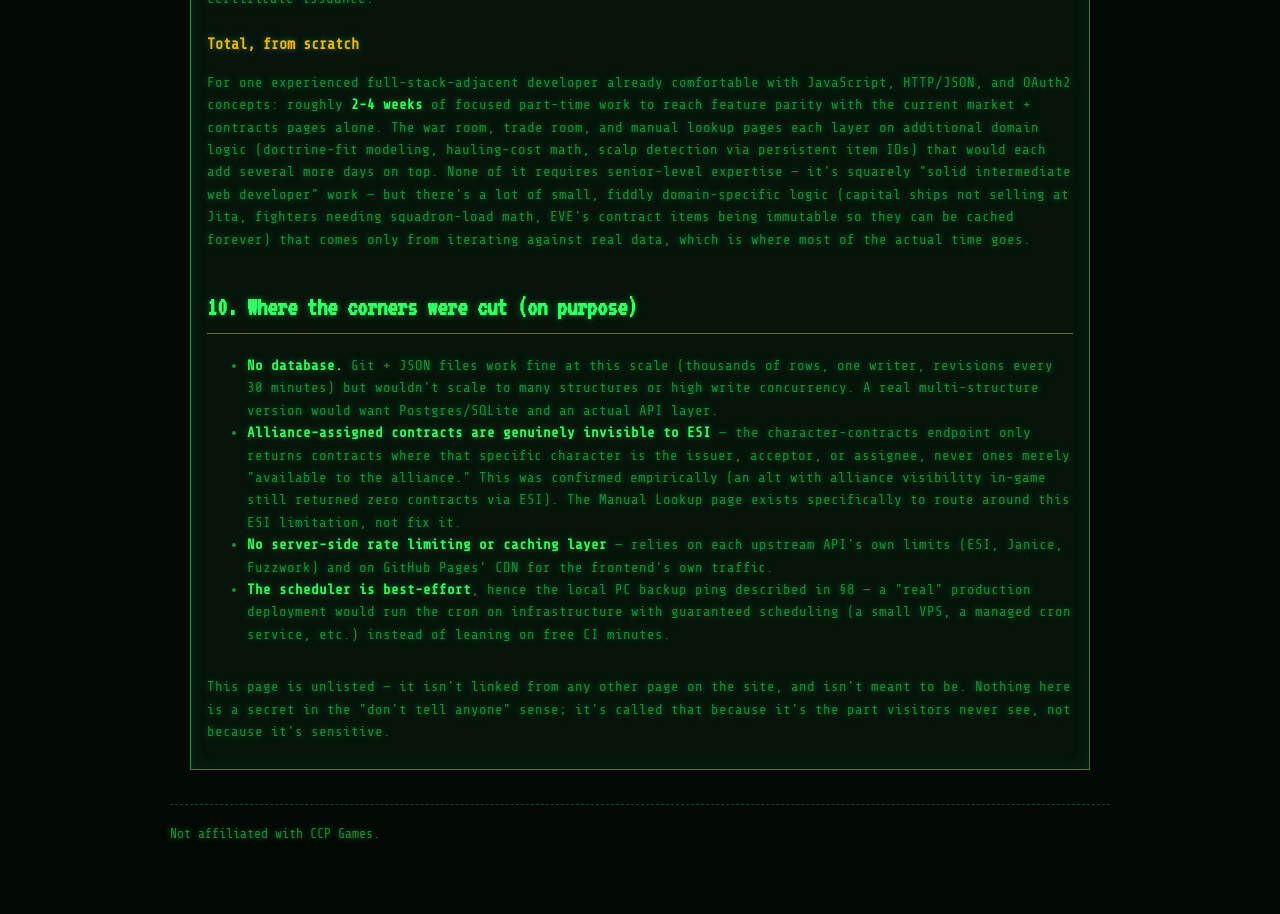
==== commit a01d930f: "Add Ignore Hauling toggle to supply opportunities Co-Authored-By: Claude Sonnet 5 <noreply@anthropic" ====
--- a/secret-sauce/index.html
+++ b/secret-sauce/index.html
@@ -8,7 +8,7 @@
   <link rel="preconnect" href="https://fonts.googleapis.com">
   <link rel="preconnect" href="https://fonts.gstatic.com" crossorigin>
   <link href="https://fonts.googleapis.com/css2?family=VT323&family=Share+Tech+Mono&display=swap" rel="stylesheet">
-  <link rel="stylesheet" href="../style.css?v=28">
+  <link rel="stylesheet" href="../style.css?v=29">
   <style>
     .doc { max-width: 900px; margin: 0 auto; line-height: 1.6; }
     .doc h2 {
@@ -343,6 +343,6 @@
     setInterval(tickClock, 1000); tickClock();
   </script>
   <script data-goatcounter="https://xhq.goatcounter.com/count" async src="//gc.zgo.at/count.js"></script>
-  <script src="../settings.js?v=28"></script>
+  <script src="../settings.js?v=29"></script>
 </body>
 </html>
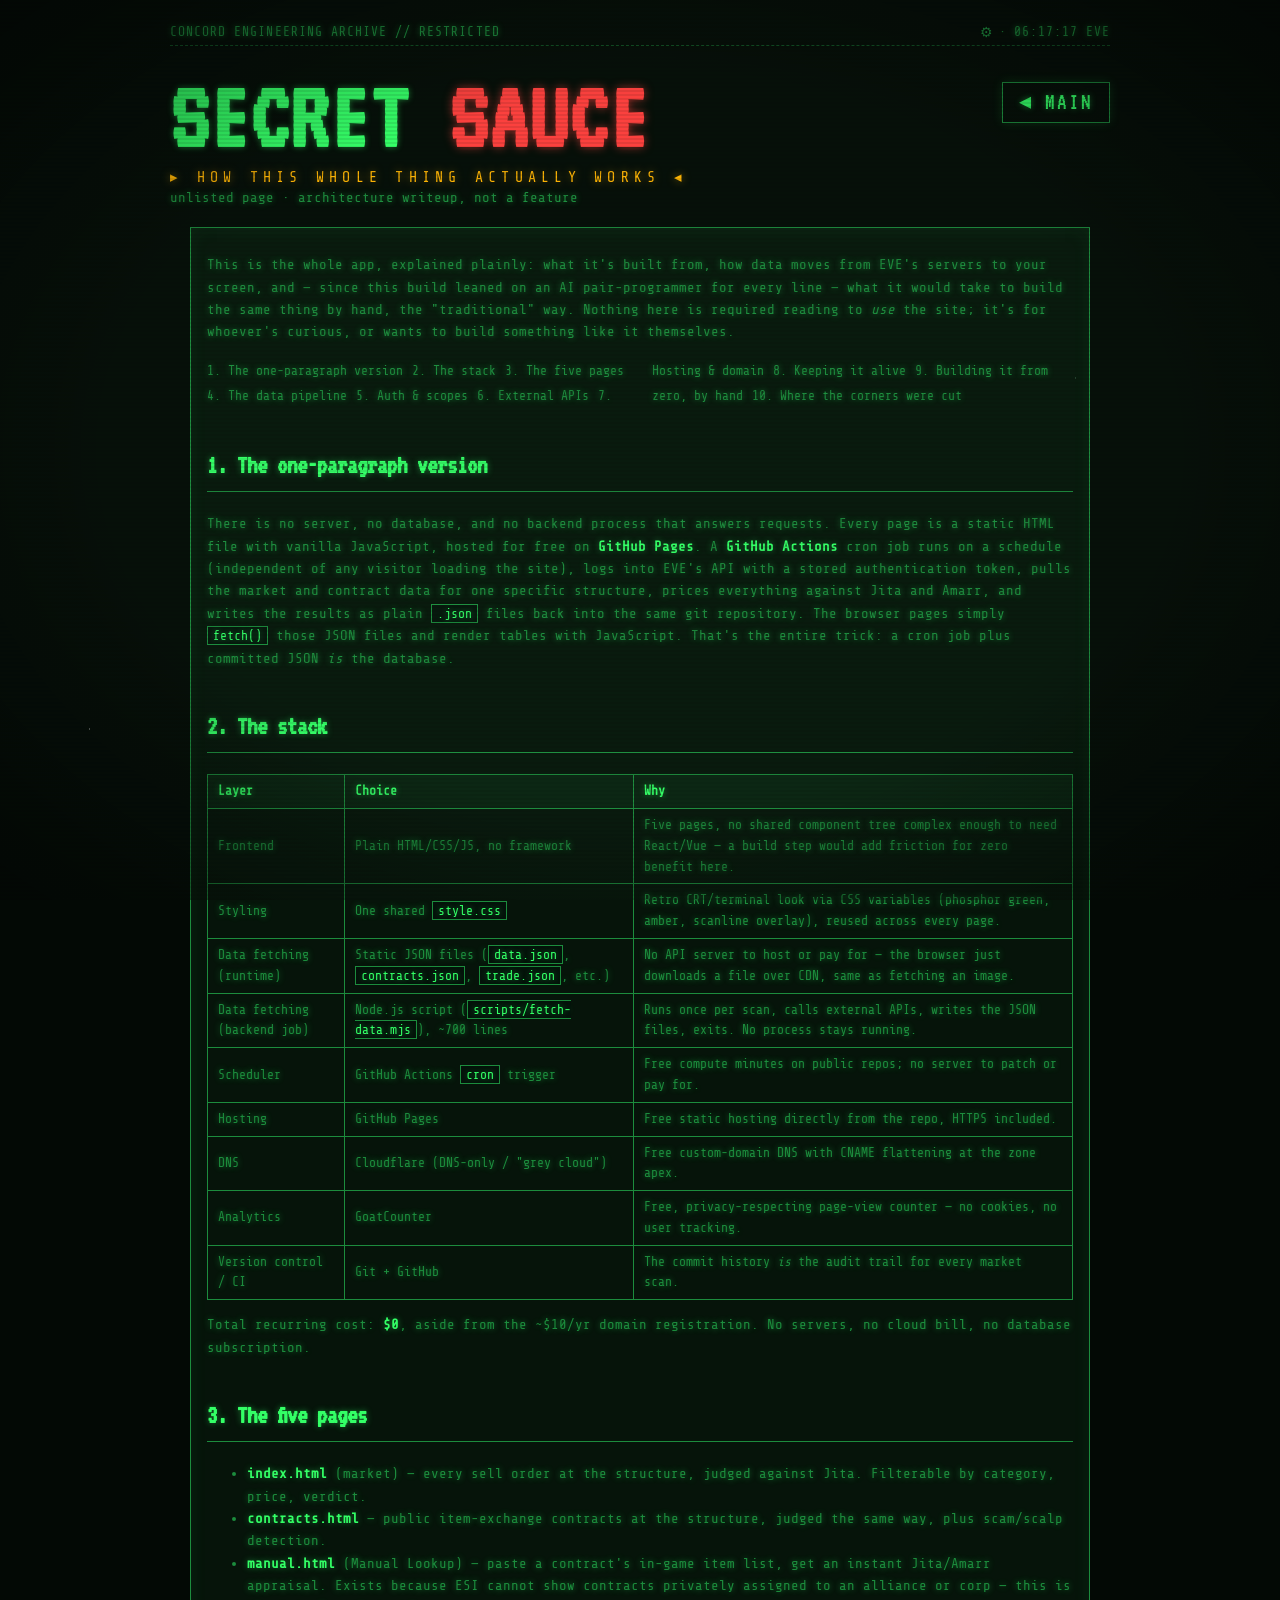
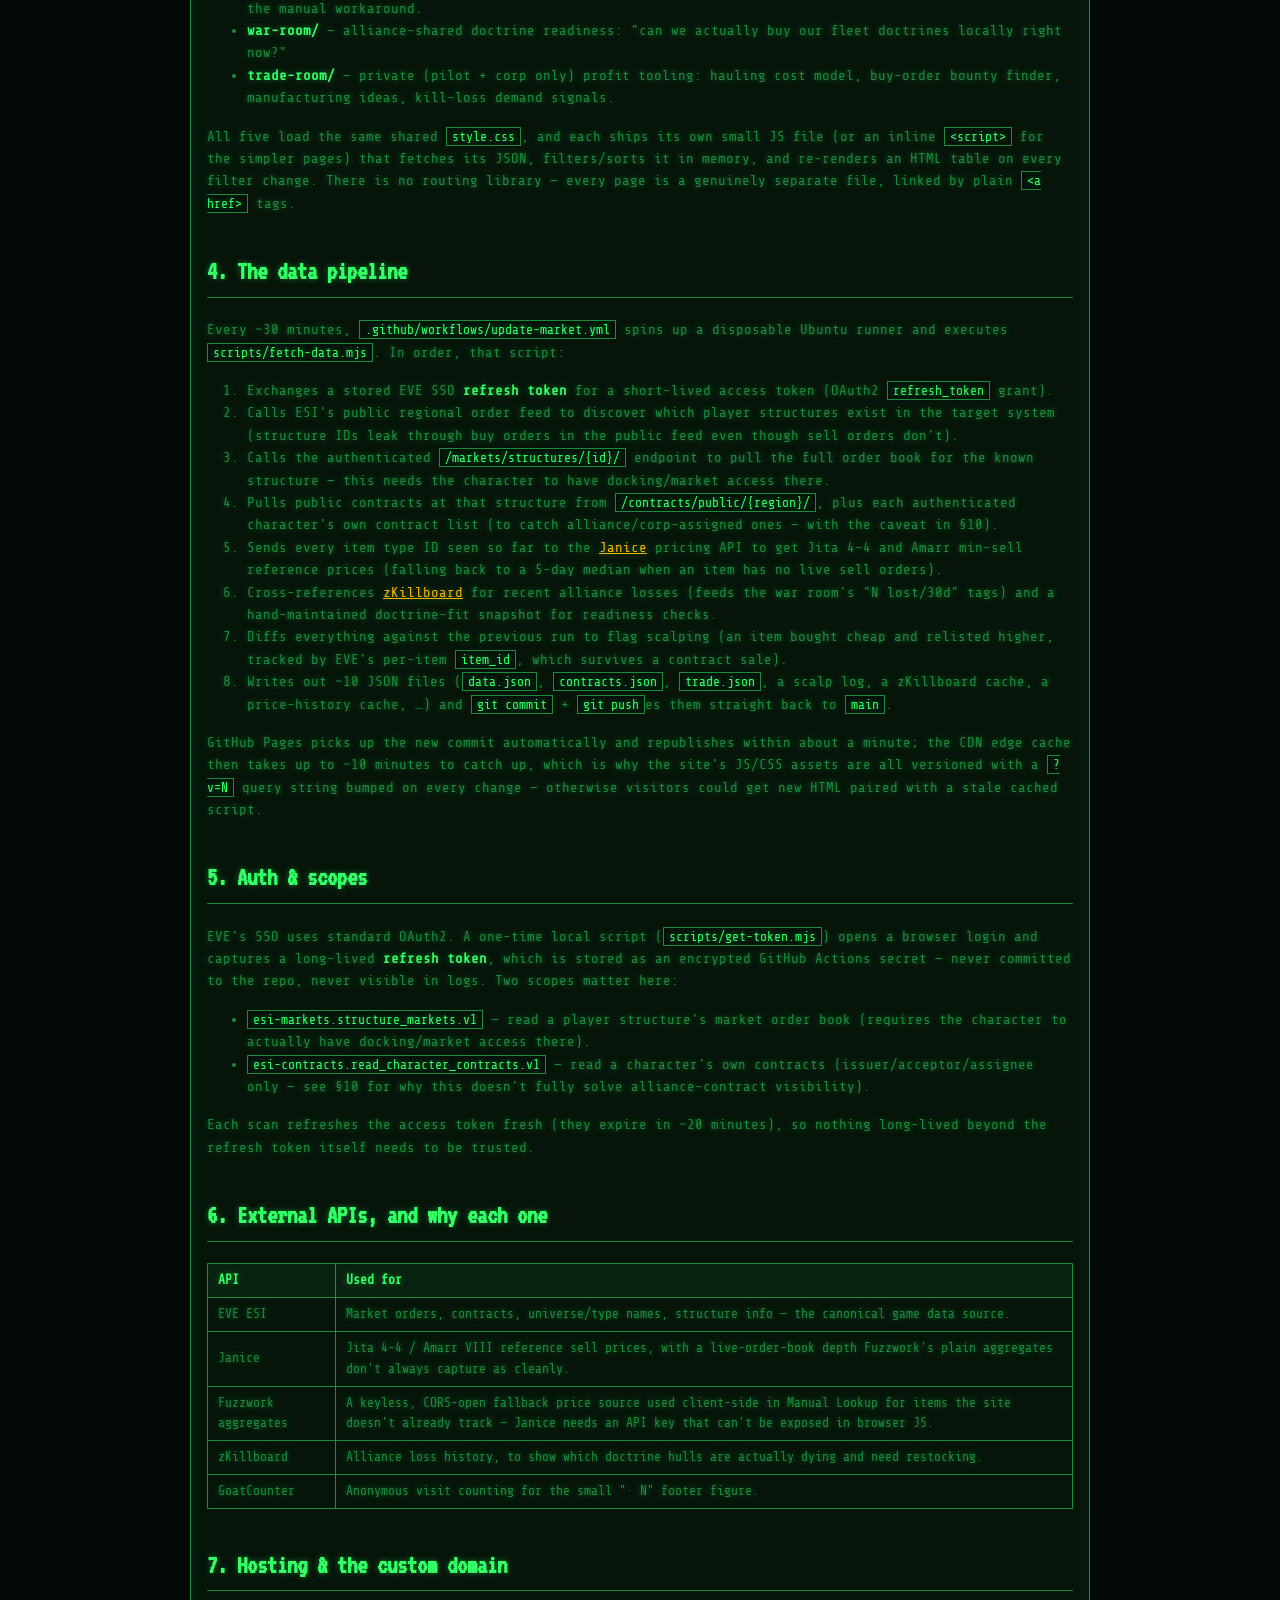
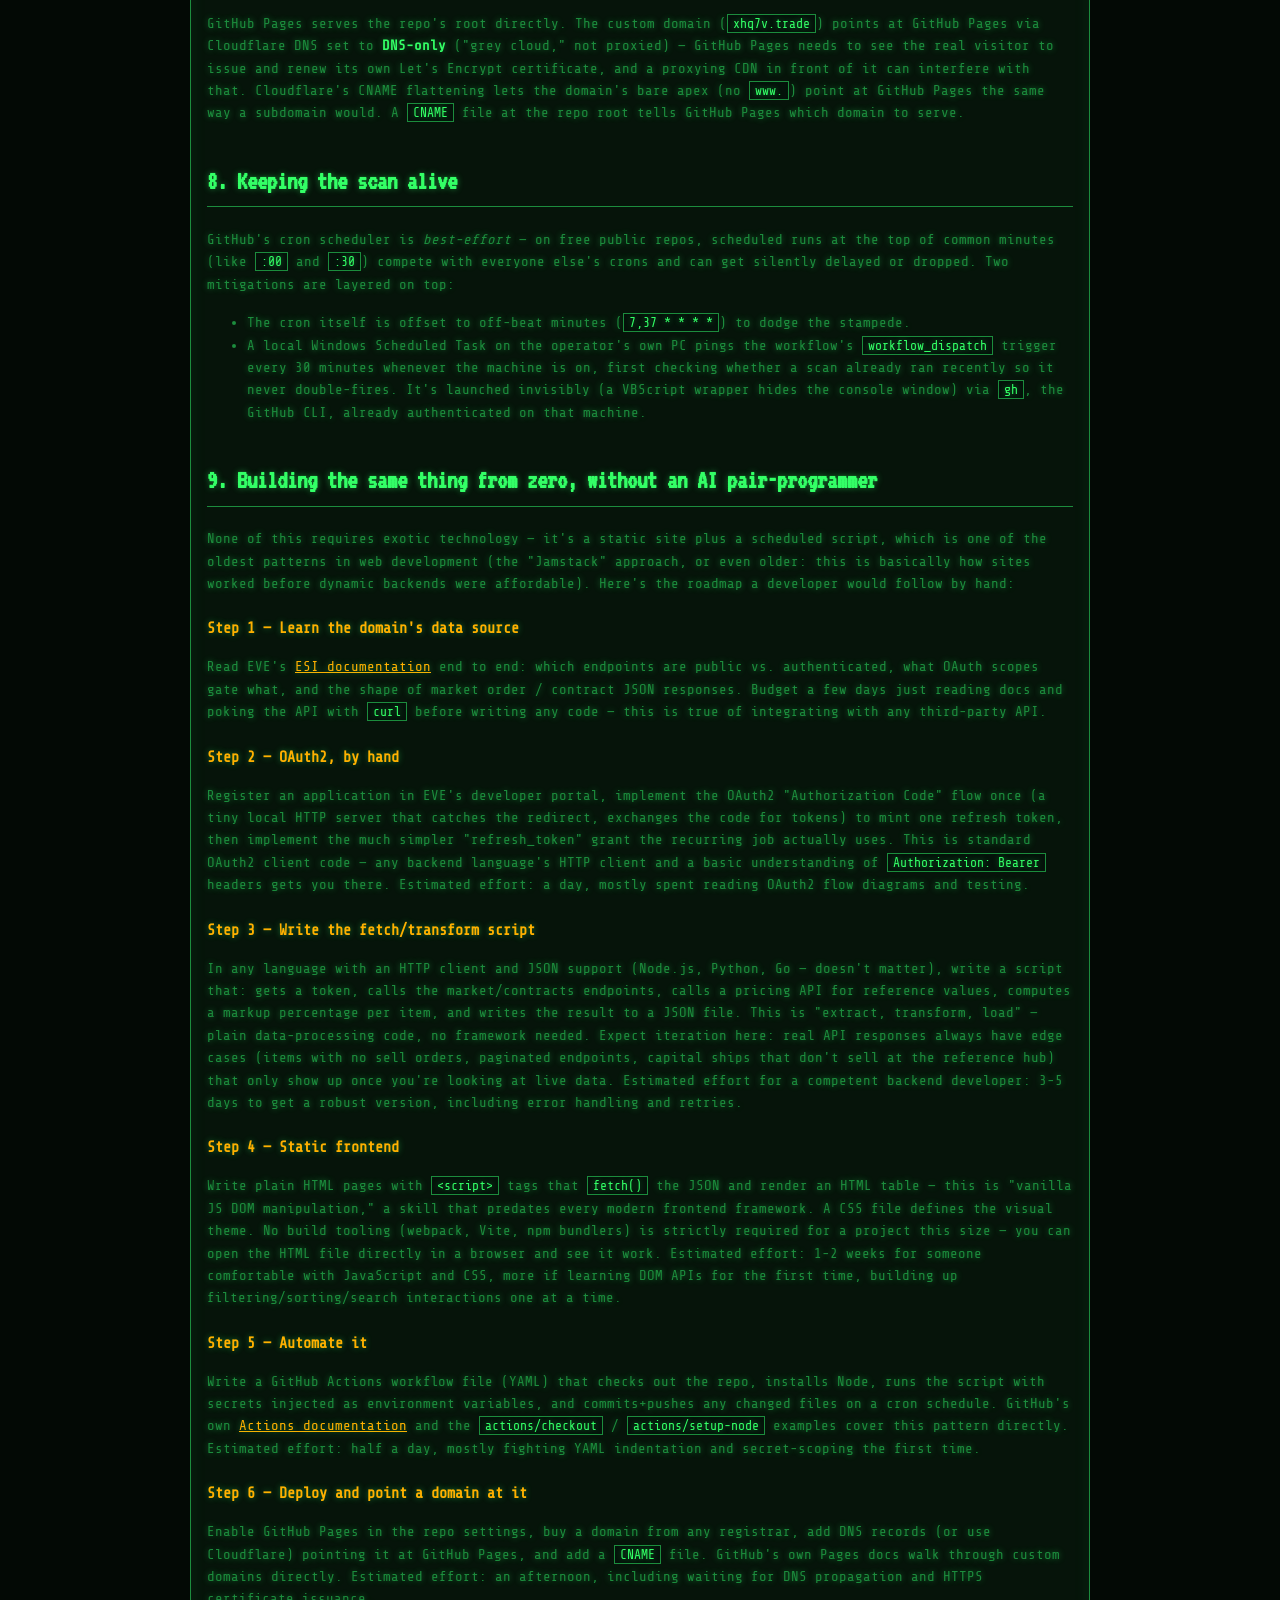
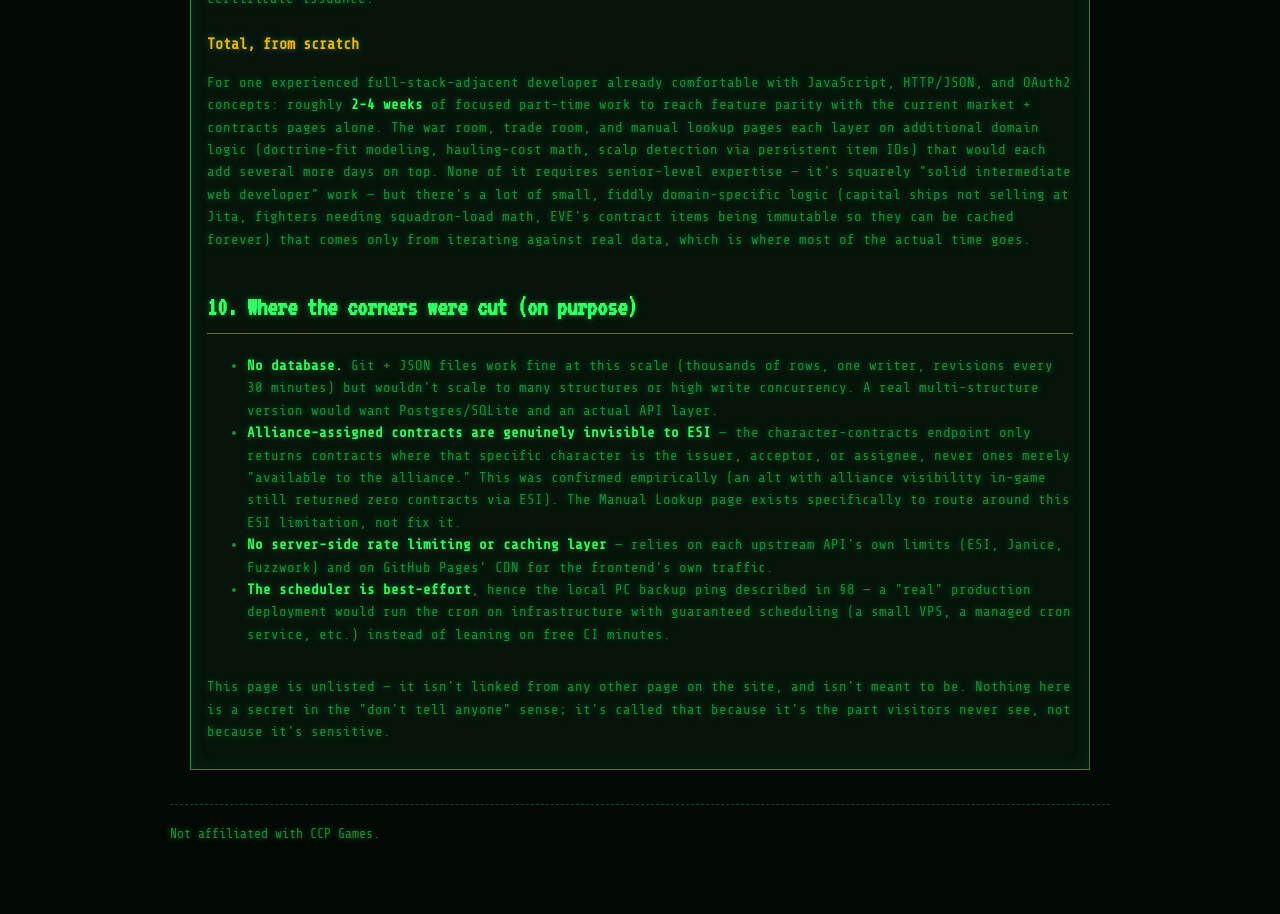
==== commit c7bffbc6: "Make CRT flicker a programmable schedule instead of a plain on/off Default behavior: flickers for 30" ====
--- a/secret-sauce/index.html
+++ b/secret-sauce/index.html
@@ -8,7 +8,7 @@
   <link rel="preconnect" href="https://fonts.googleapis.com">
   <link rel="preconnect" href="https://fonts.gstatic.com" crossorigin>
   <link href="https://fonts.googleapis.com/css2?family=VT323&family=Share+Tech+Mono&display=swap" rel="stylesheet">
-  <link rel="stylesheet" href="../style.css?v=29">
+  <link rel="stylesheet" href="../style.css?v=30">
   <style>
     .doc { max-width: 900px; margin: 0 auto; line-height: 1.6; }
     .doc h2 {
@@ -343,6 +343,6 @@
     setInterval(tickClock, 1000); tickClock();
   </script>
   <script data-goatcounter="https://xhq.goatcounter.com/count" async src="//gc.zgo.at/count.js"></script>
-  <script src="../settings.js?v=29"></script>
+  <script src="../settings.js?v=30"></script>
 </body>
 </html>
--- a/style.css
+++ b/style.css
@@ -116,6 +116,15 @@
   display: flex; align-items: center; gap: 8px;
   font-size: 14px; color: var(--phosphor-dim); cursor: pointer;
 }
+.settings-desc {
+  font-size: 13px; color: var(--phosphor-dim); line-height: 2;
+  margin: 12px 0 0; max-width: 260px;
+}
+.settings-num {
+  width: 38px; background: #04120a; border: 1px solid var(--border); color: var(--phosphor);
+  font-family: inherit; font-size: 13px; padding: 1px 3px; text-align: center;
+}
+.settings-num:focus { outline: 1px solid var(--phosphor); }
 
 /* --- layout --- */
 .terminal {
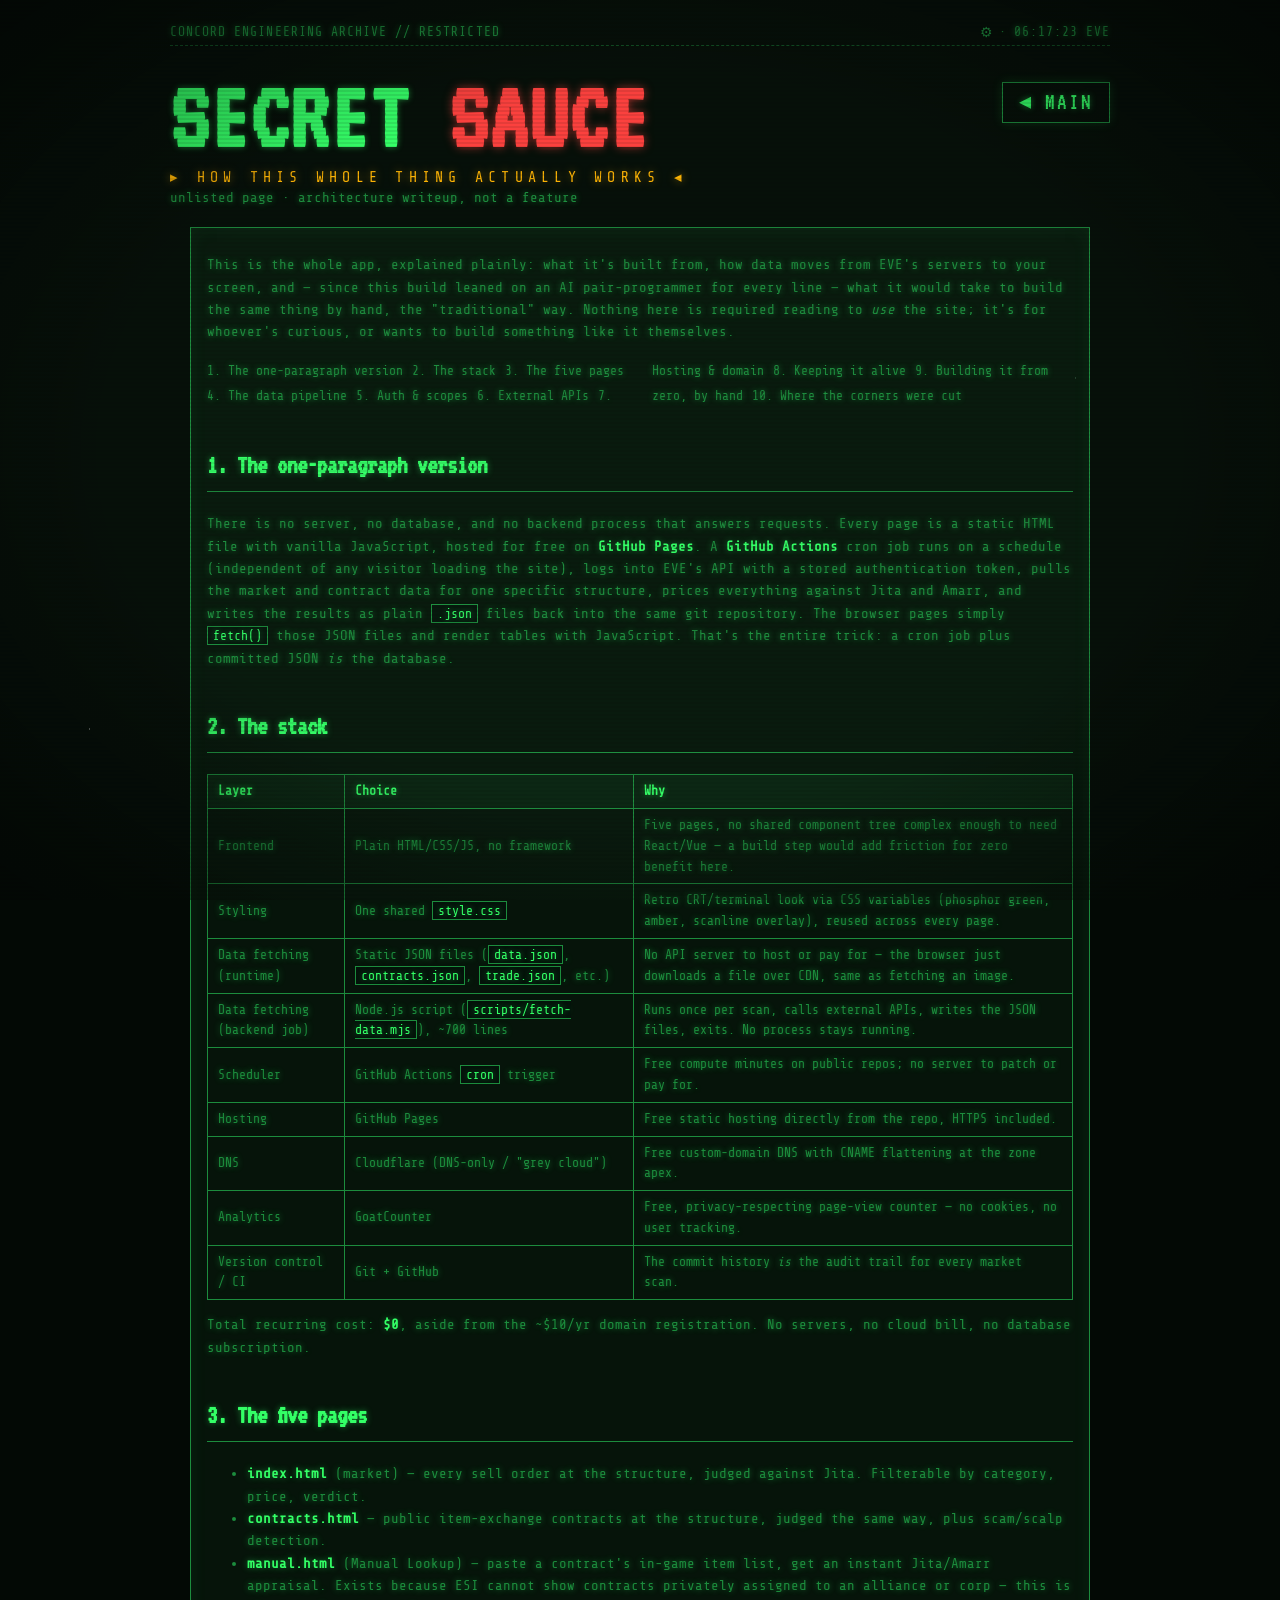
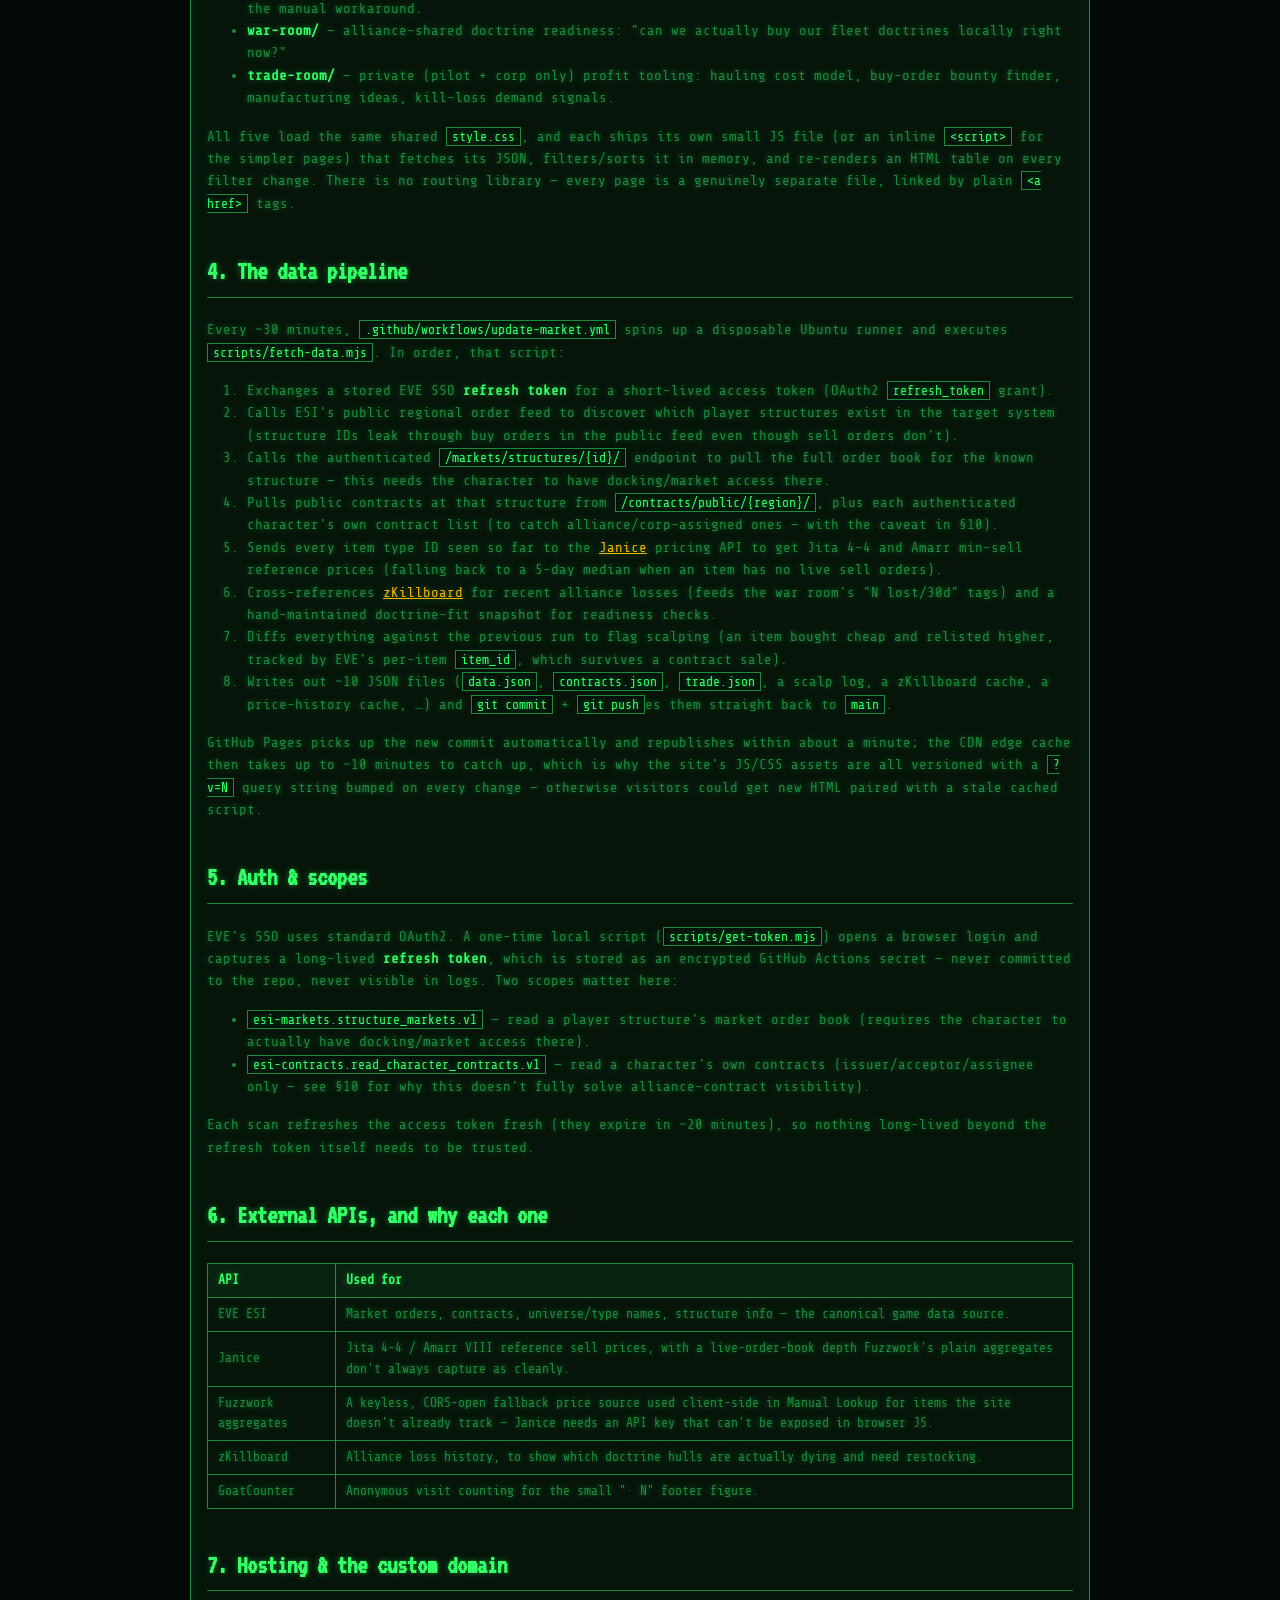
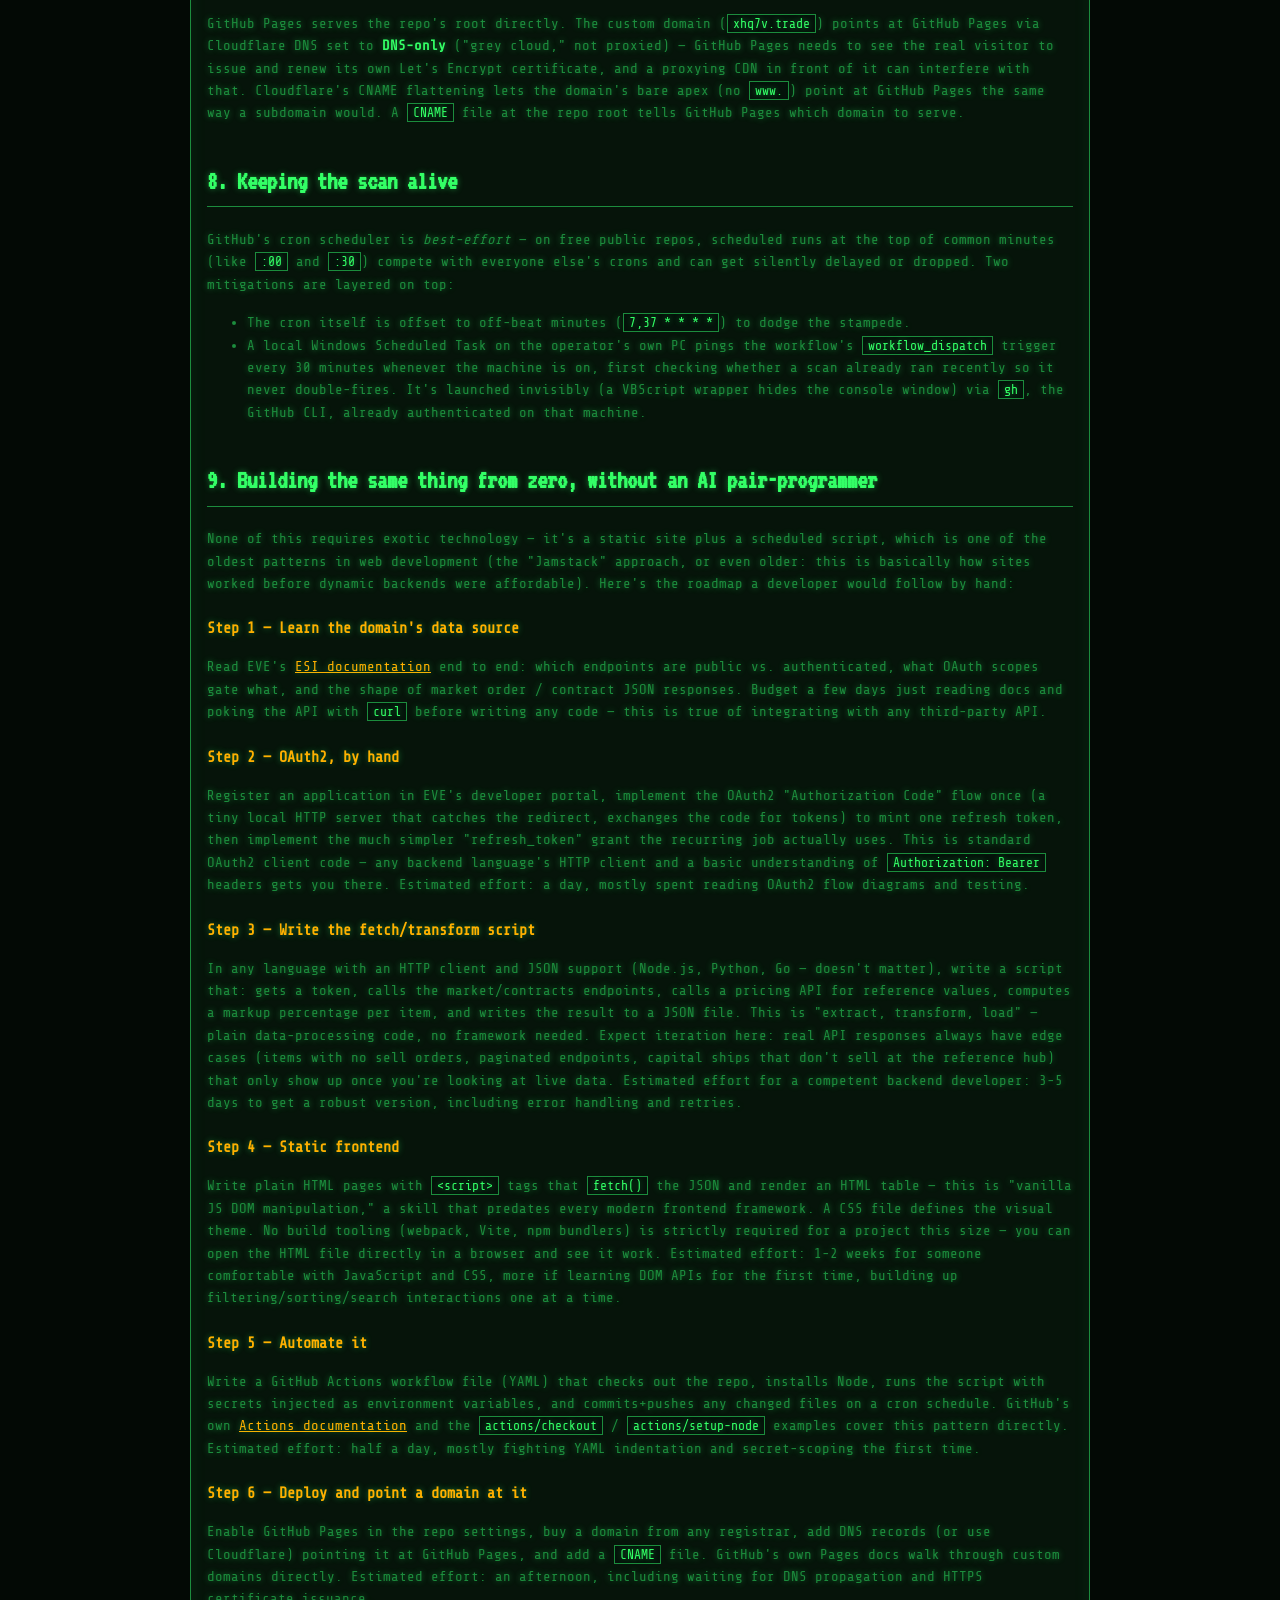
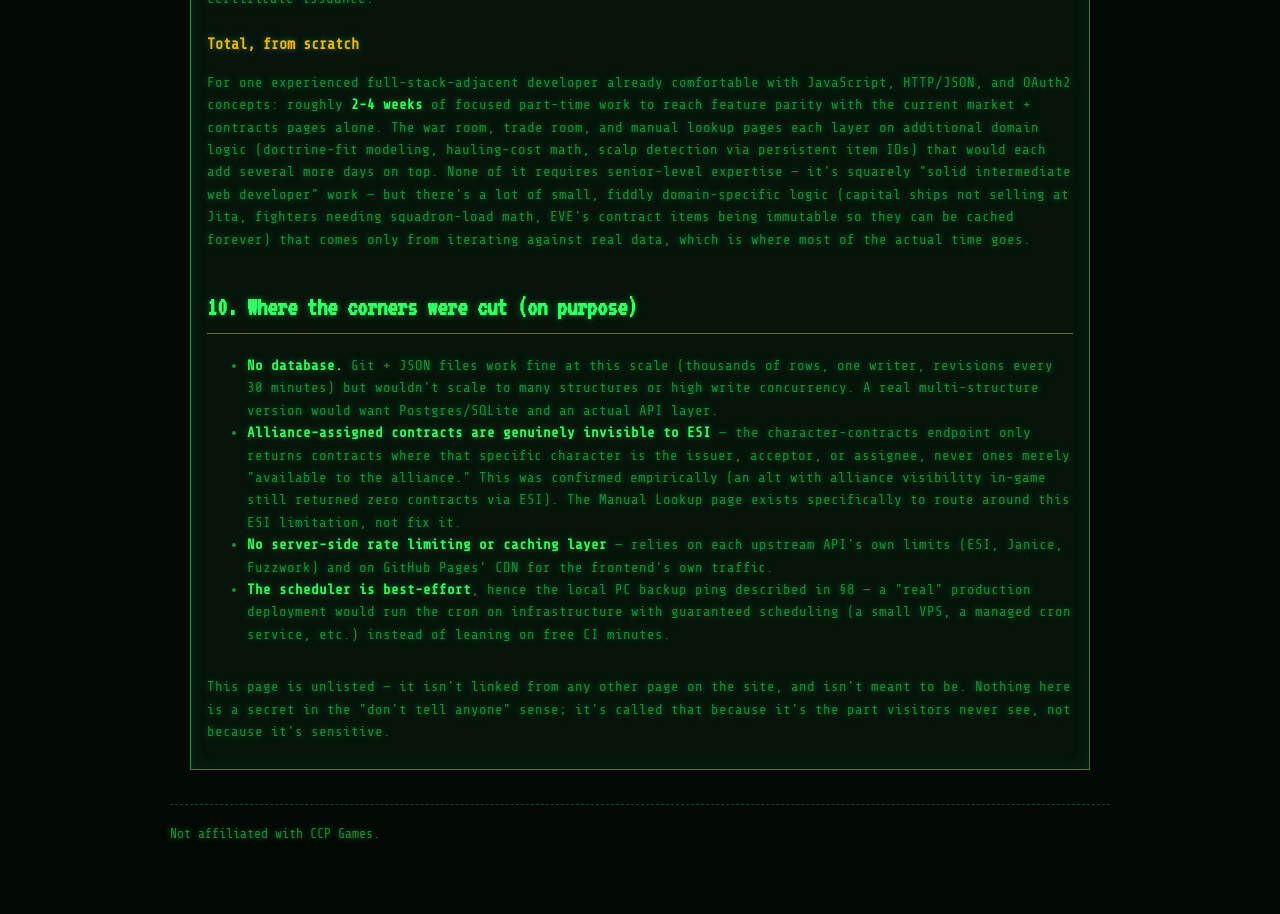
==== commit 1f5f5e31: "Add deuteranomaly mode to settings: swaps red for blue site-wide Every red usage on the site (verdic" ====
--- a/secret-sauce/index.html
+++ b/secret-sauce/index.html
@@ -8,7 +8,7 @@
   <link rel="preconnect" href="https://fonts.googleapis.com">
   <link rel="preconnect" href="https://fonts.gstatic.com" crossorigin>
   <link href="https://fonts.googleapis.com/css2?family=VT323&family=Share+Tech+Mono&display=swap" rel="stylesheet">
-  <link rel="stylesheet" href="../style.css?v=30">
+  <link rel="stylesheet" href="../style.css?v=31">
   <style>
     .doc { max-width: 900px; margin: 0 auto; line-height: 1.6; }
     .doc h2 {
@@ -343,6 +343,6 @@
     setInterval(tickClock, 1000); tickClock();
   </script>
   <script data-goatcounter="https://xhq.goatcounter.com/count" async src="//gc.zgo.at/count.js"></script>
-  <script src="../settings.js?v=30"></script>
+  <script src="../settings.js?v=31"></script>
 </body>
 </html>
--- a/style.css
+++ b/style.css
@@ -7,9 +7,20 @@
   --phosphor-faint: #0e4a20;
   --amber: #ffb000;
   --red: #ff3b3b;
+  --red-rgb: 255, 59, 59;
   --panel: rgba(10, 30, 16, 0.55);
   --border: #1c8c3d;
   color-scheme: dark;
+}
+
+/* Deuteranomaly mode: the site's whole "bad" signal is red set against a
+ * green backdrop — exactly the axis red-green color blindness struggles
+ * with. Swapping it for blue keeps "this is bad" legible without relying
+ * on the red/green channel at all. Every red usage already routes through
+ * these two variables, so this one override covers all of them. */
+body.deuteranomaly {
+  --red: #3aa0ff;
+  --red-rgb: 58, 160, 255;
 }
 
 * { box-sizing: border-box; }
@@ -158,7 +169,7 @@
 
 .red {
   color: var(--red);
-  text-shadow: 0 0 10px rgba(255, 59, 59, 0.6);
+  text-shadow: 0 0 10px rgba(var(--red-rgb), 0.6);
 }
 
 .glitch { animation: glitch 4s infinite; }
@@ -406,7 +417,7 @@
   border: 1px solid var(--red);
   padding: 0 3px;
   letter-spacing: 0.06em;
-  text-shadow: 0 0 6px rgba(255, 59, 59, 0.5);
+  text-shadow: 0 0 6px rgba(var(--red-rgb), 0.5);
 }
 .struct.scalpline { color: var(--red); opacity: 0.85; }
 tr.gonerow td { opacity: 0.6; }
@@ -434,13 +445,13 @@
 .fbtn.scalper.on {
   background: var(--red);
   color: #1a0404;
-  box-shadow: 0 0 10px rgba(255, 59, 59, 0.5);
+  box-shadow: 0 0 10px rgba(var(--red-rgb), 0.5);
 }
 
 /* Verdict filter buttons light up in their tier's color once chosen */
 .vbtn.on[data-v="5"], .vbtn.on[data-v="4"] {
   background: var(--red); border-color: var(--red); color: #1a0404;
-  box-shadow: 0 0 10px rgba(255, 59, 59, 0.5);
+  box-shadow: 0 0 10px rgba(var(--red-rgb), 0.5);
 }
 .vbtn.on[data-v="5"] { animation: pulse-red 1.6s ease-in-out infinite; }
 .vbtn.on[data-v="3"] {
@@ -479,9 +490,9 @@
 .v7 { color: #7dffb0; }                          /* supporter */
 .v8 { color: #baffd1; }                          /* local */
 .v9 { color: #d8ff6b; }                          /* sus */
-.v4 .verdict, tr.tier4 td.markup { text-shadow: 0 0 8px rgba(255, 59, 59, 0.7); }
+.v4 .verdict, tr.tier4 td.markup { text-shadow: 0 0 8px rgba(var(--red-rgb), 0.7); }
 .v5 .verdict, tr.tier5 td.markup {
-  text-shadow: 0 0 12px rgba(255, 59, 59, 0.9);
+  text-shadow: 0 0 12px rgba(var(--red-rgb), 0.9);
   animation: pulse-red 1.6s ease-in-out infinite;
 }
 @keyframes pulse-red { 50% { opacity: 0.55; } }
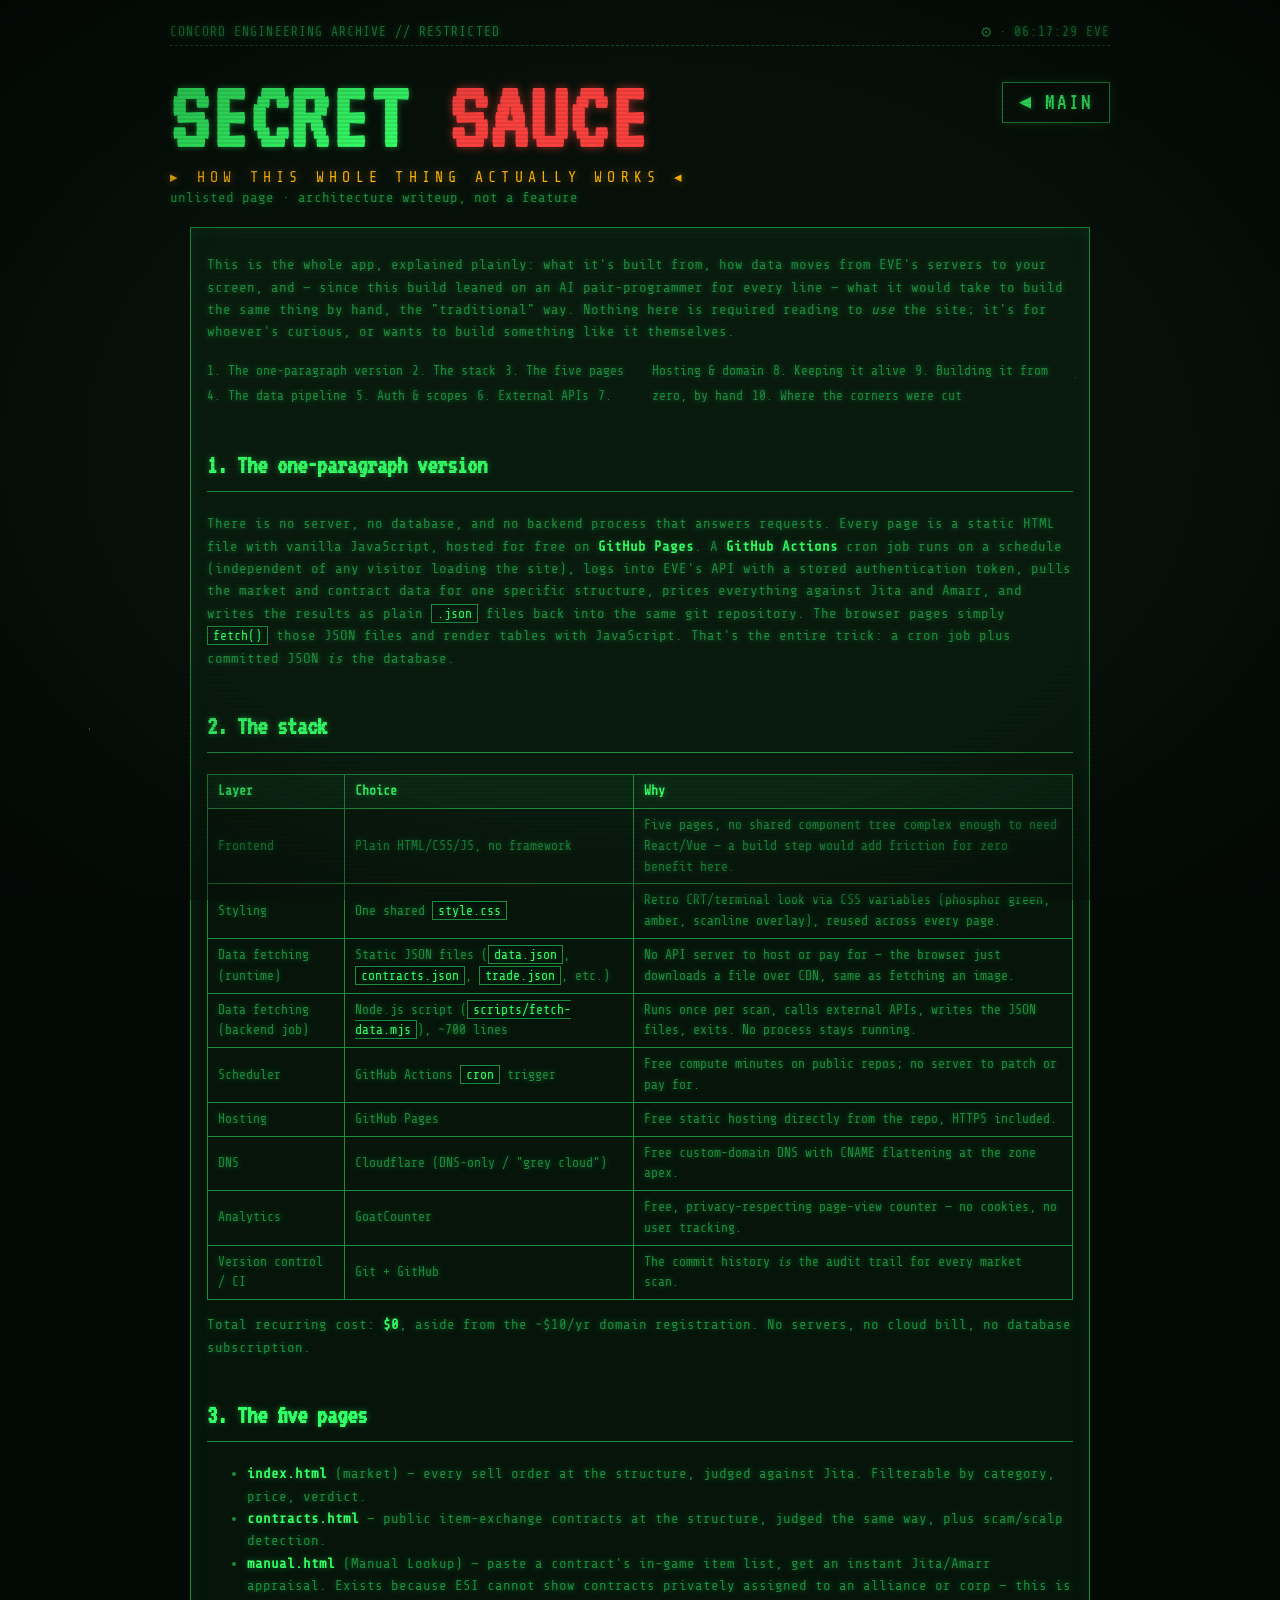
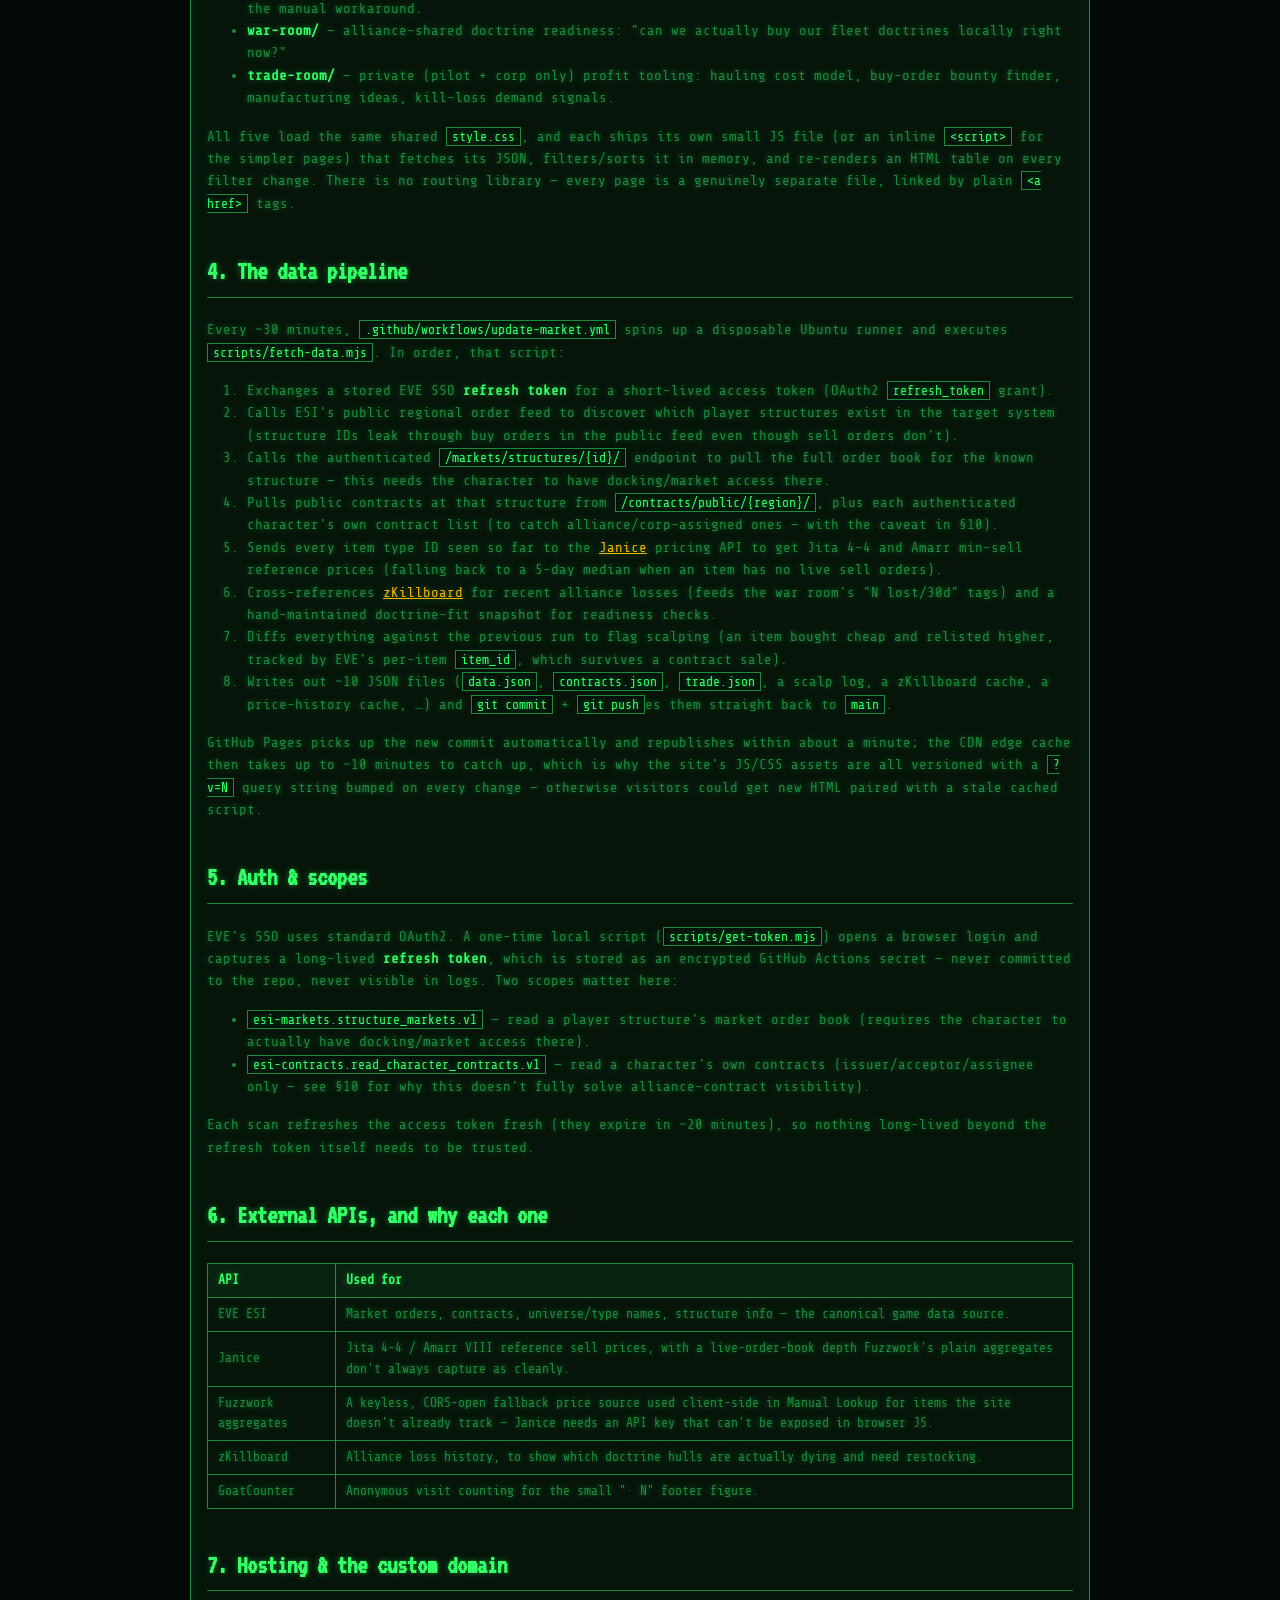
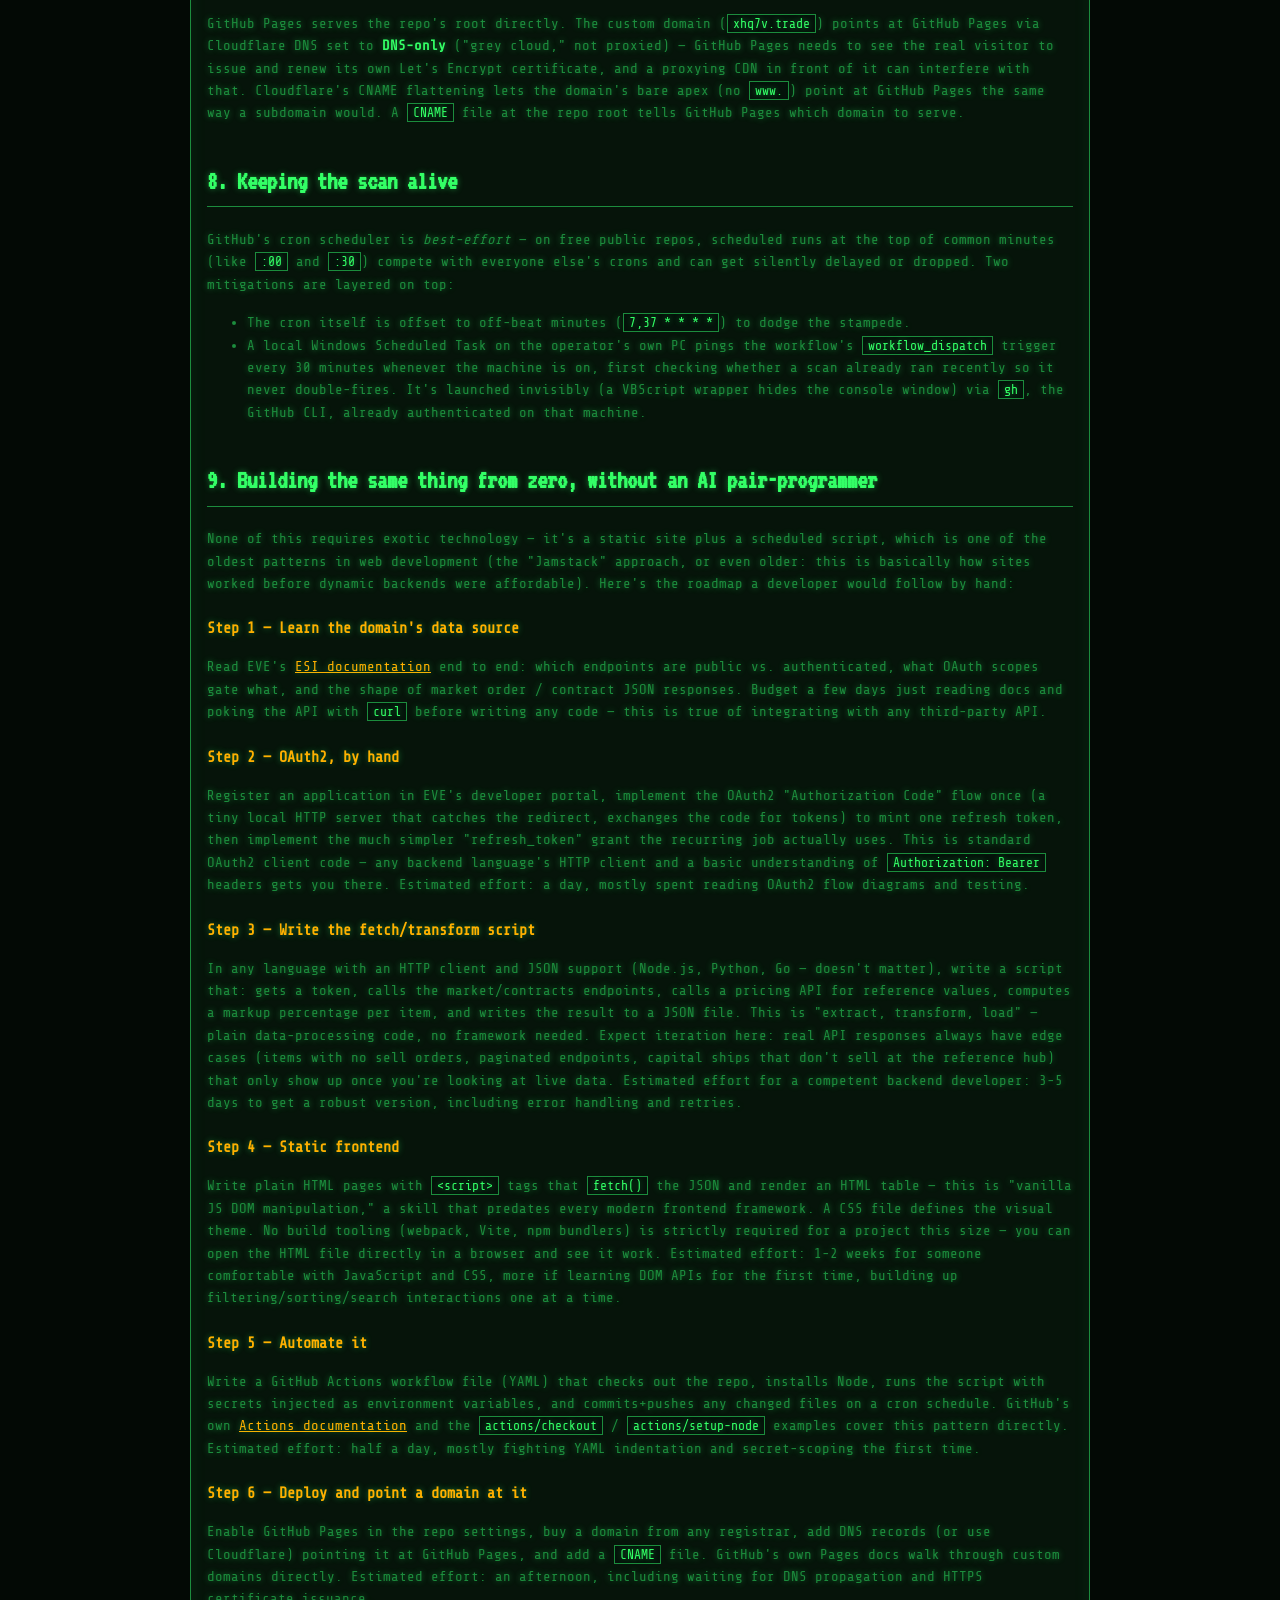
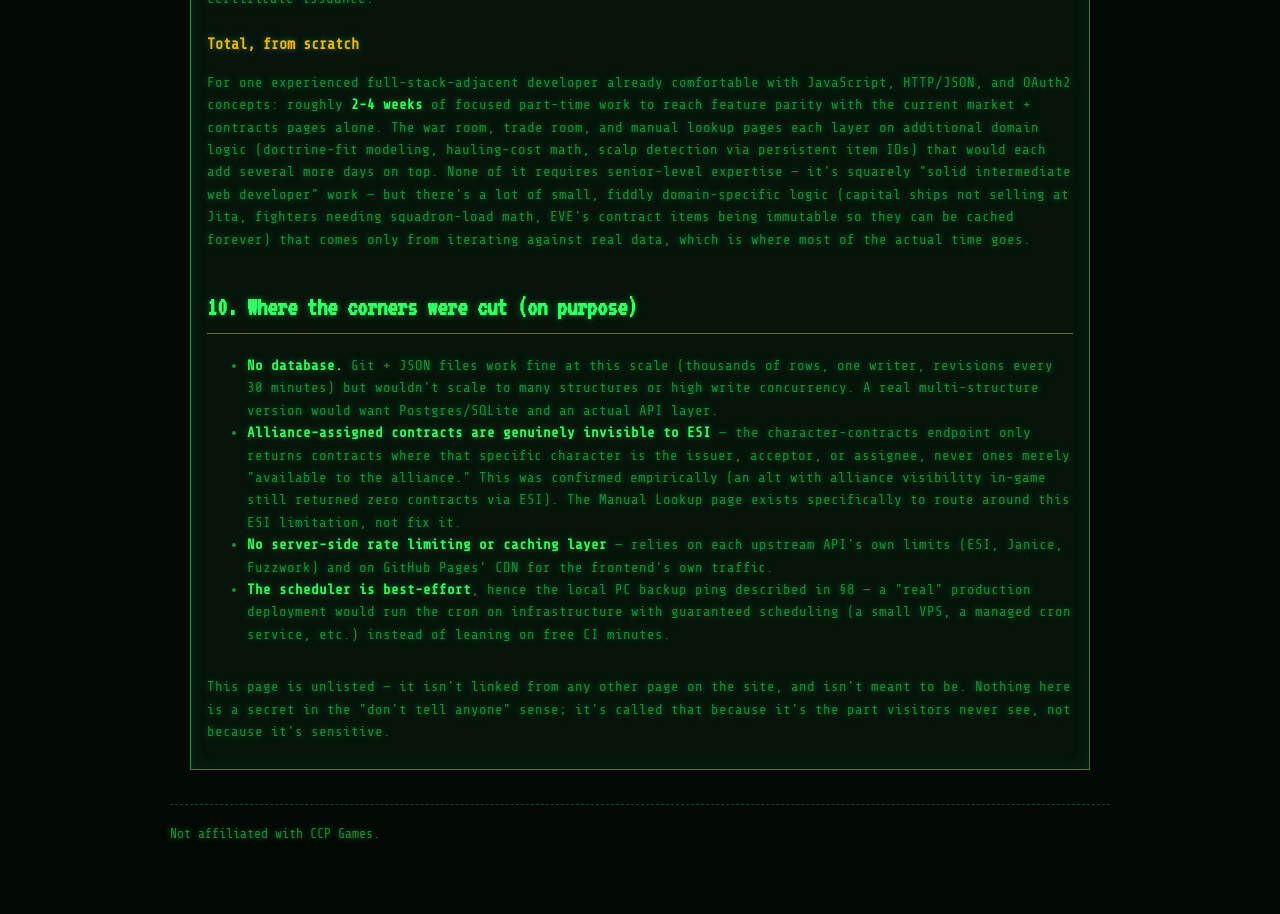
==== commit 0c151af2: "Add ALL/CHEAPEST/PRICIEST order-view buttons to the market page Left of the search bar. Per item typ" ====
--- a/secret-sauce/index.html
+++ b/secret-sauce/index.html
@@ -8,7 +8,7 @@
   <link rel="preconnect" href="https://fonts.googleapis.com">
   <link rel="preconnect" href="https://fonts.gstatic.com" crossorigin>
   <link href="https://fonts.googleapis.com/css2?family=VT323&family=Share+Tech+Mono&display=swap" rel="stylesheet">
-  <link rel="stylesheet" href="../style.css?v=31">
+  <link rel="stylesheet" href="../style.css?v=32">
   <style>
     .doc { max-width: 900px; margin: 0 auto; line-height: 1.6; }
     .doc h2 {
@@ -343,6 +343,6 @@
     setInterval(tickClock, 1000); tickClock();
   </script>
   <script data-goatcounter="https://xhq.goatcounter.com/count" async src="//gc.zgo.at/count.js"></script>
-  <script src="../settings.js?v=31"></script>
+  <script src="../settings.js?v=32"></script>
 </body>
 </html>
